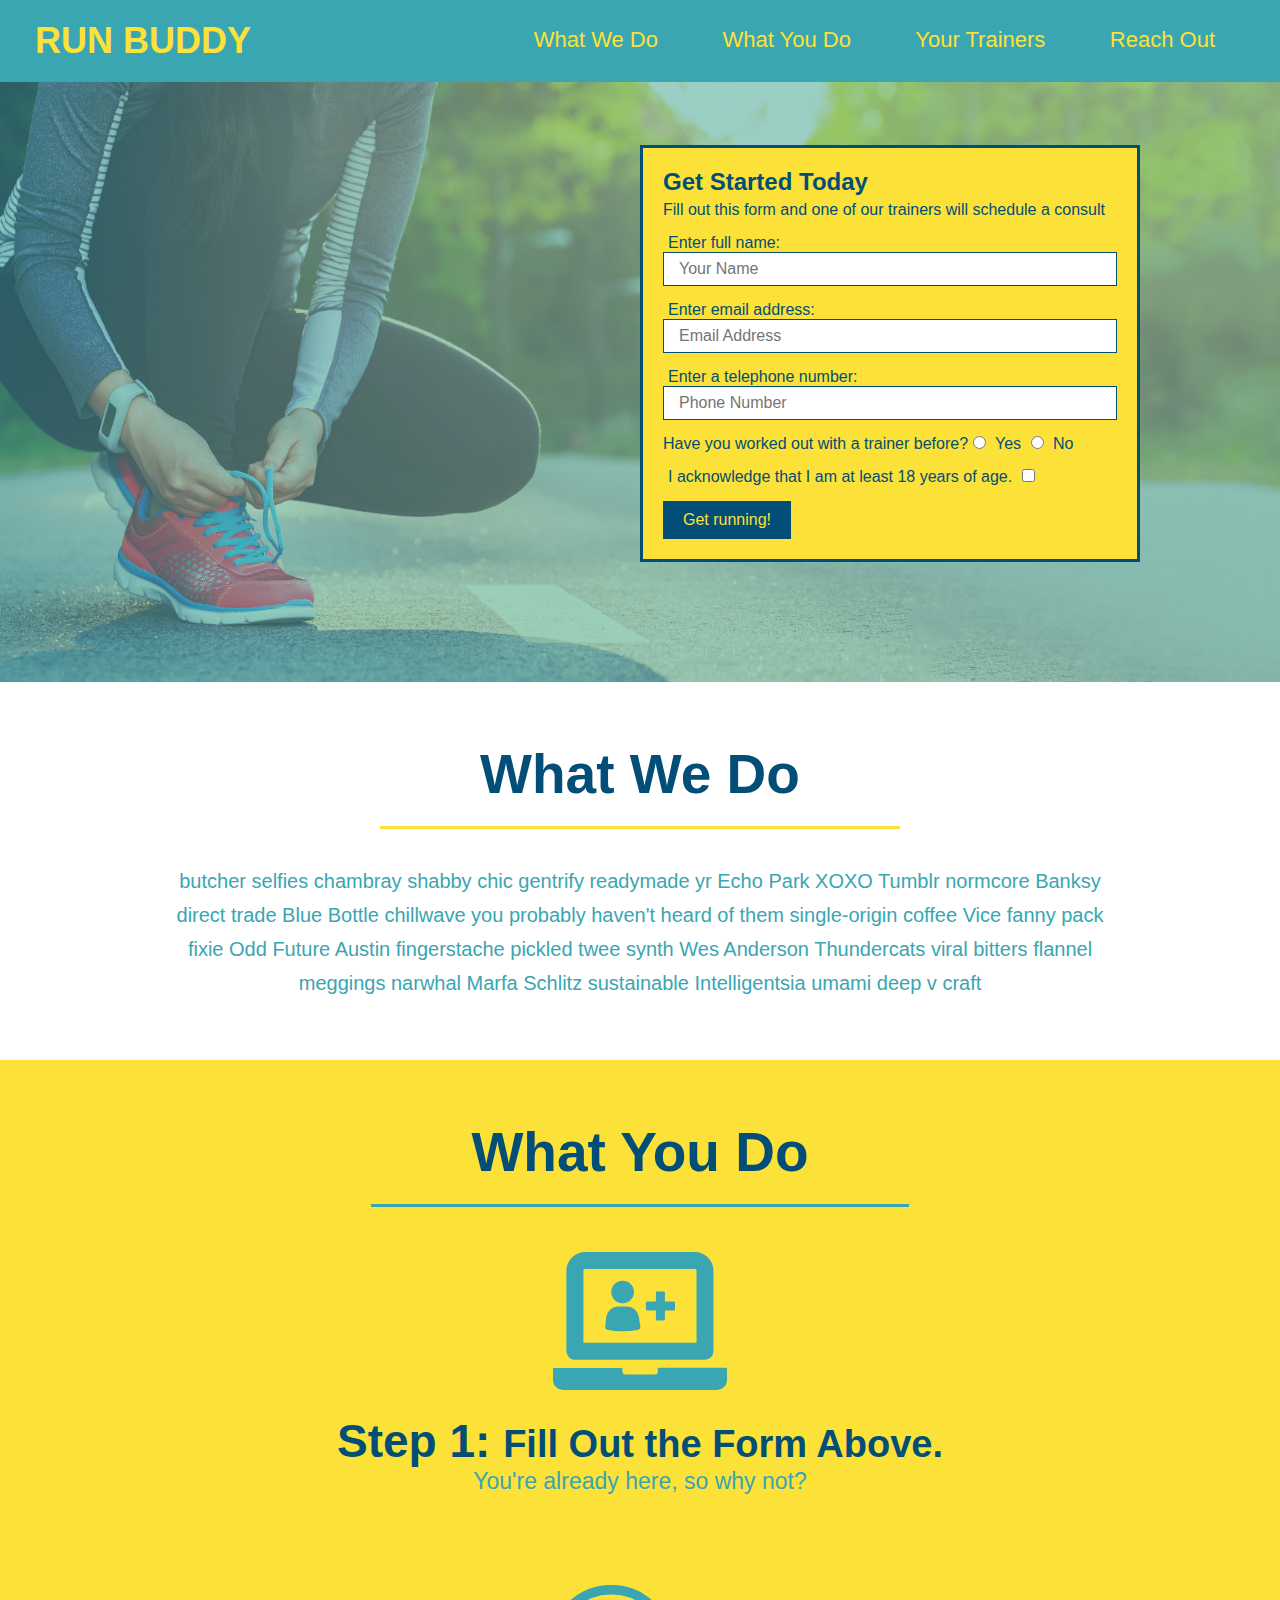
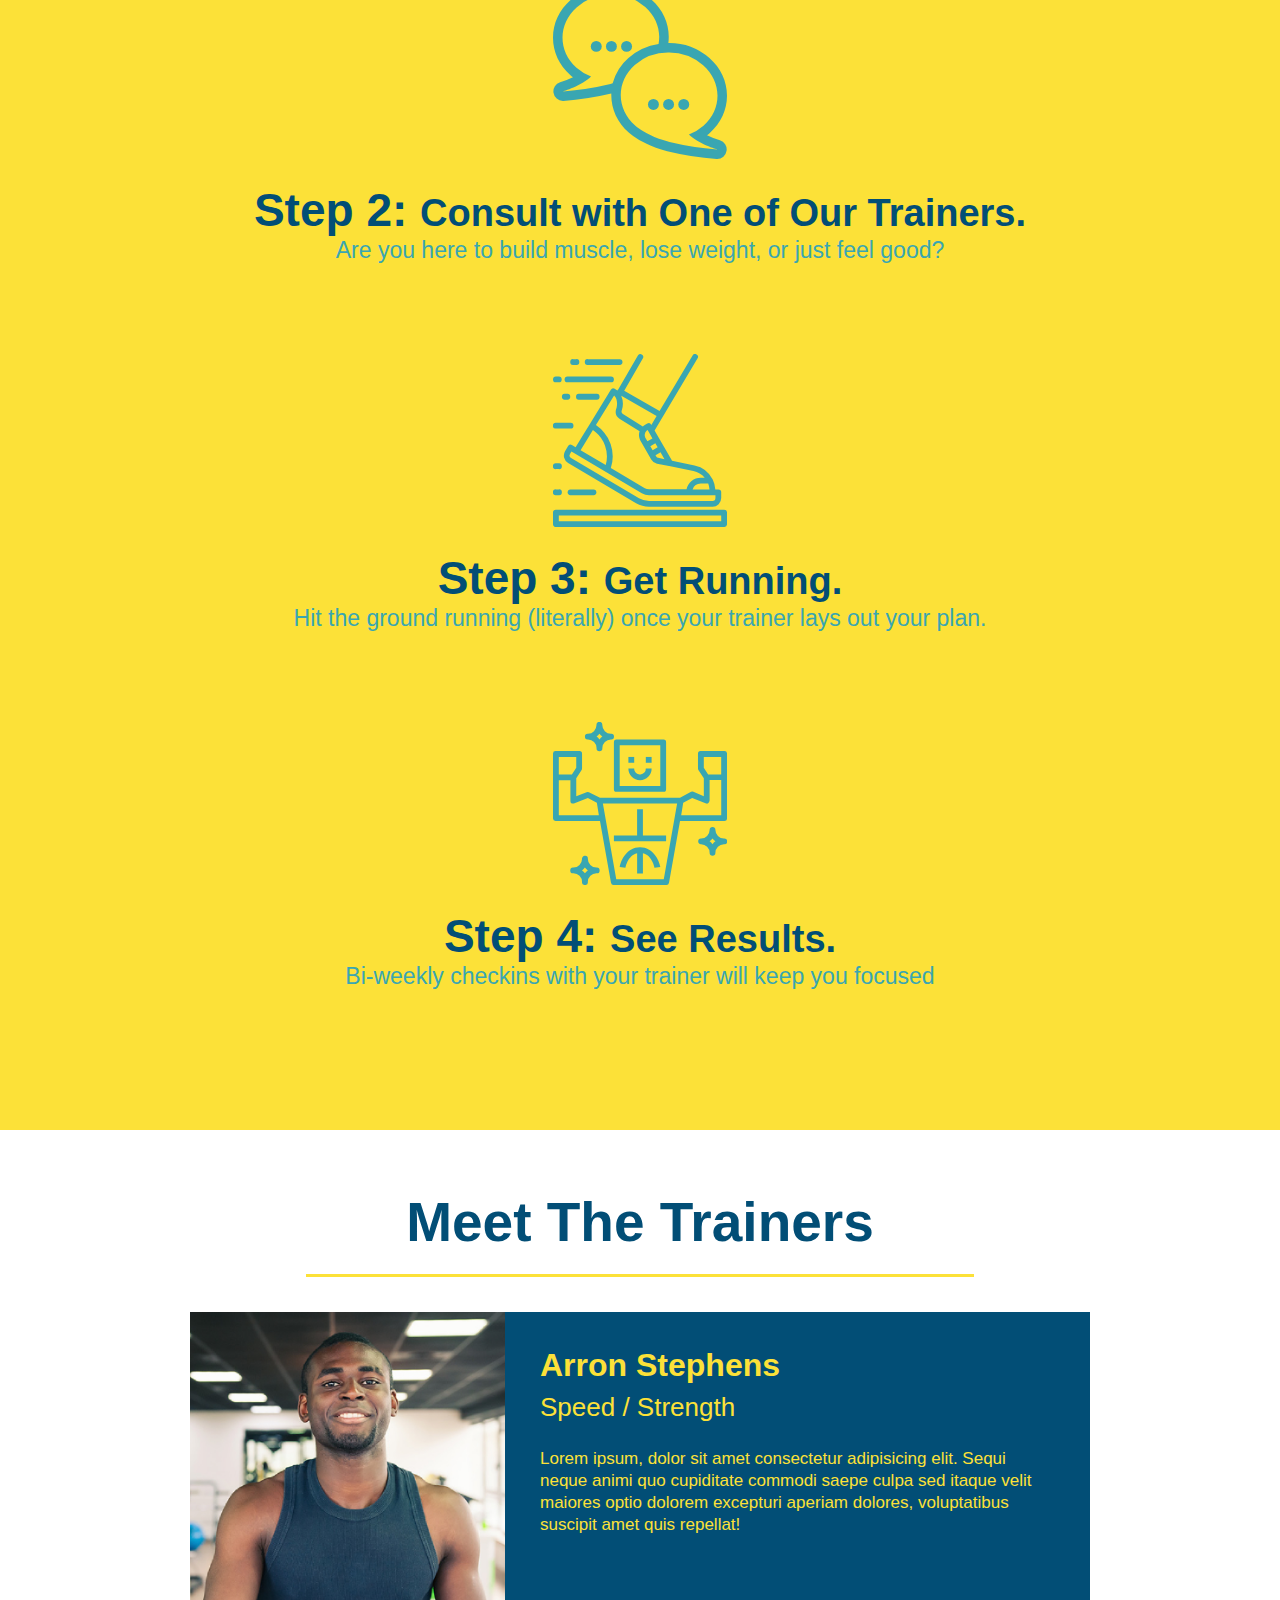
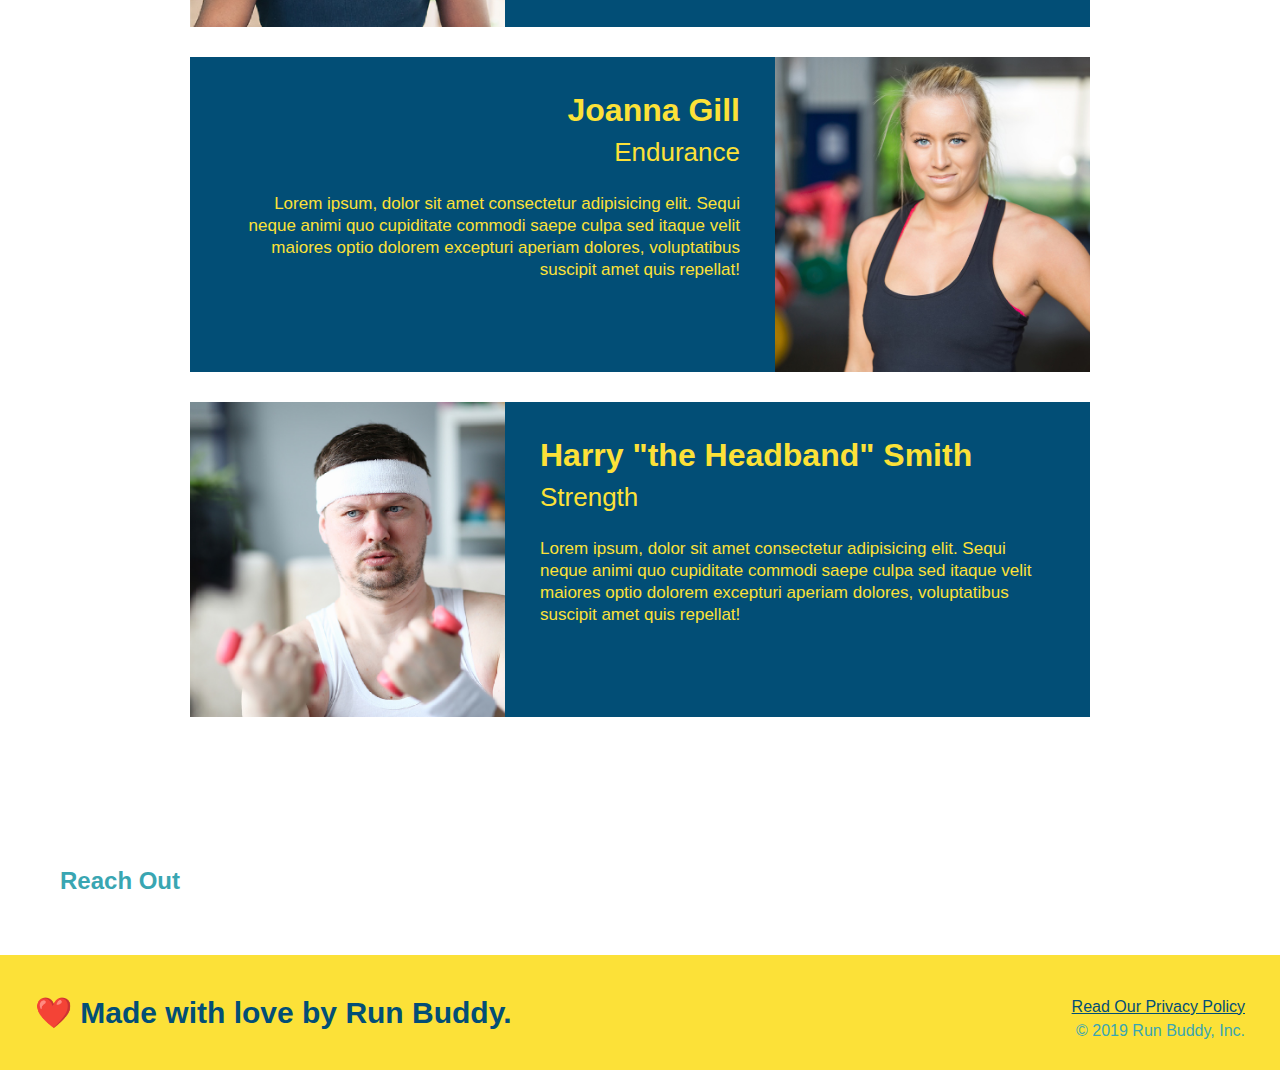
==== index.html @ 2d789ea4 "styled what-you-do" ====
<!DOCTYPE html>
<html lang="en">

<head>
  <meta charset="UTF-8" />
  <link rel="stylesheet" href="./assets/css/style.css" />
  <title>Run Buddy</title>
</head>

<body>
  <!-- navigation -->
  <header>
    <h1>
		<a href="/">RUN BUDDY</a>
	</h1>
	<nav>
		<ul>
		  <li>
			<a href="#what-we-do">What We Do</a>
		  </li>
		  <li>
			<a href="#what-you-do">What You Do</a>
		  </li>
		  <li>
			<a href="#your-trainers">Your Trainers</a>
		  </li>
		  <li>
			<a href="#reach-out">Reach Out</a>
		  </li>
		</ul>
	</nav>
  </header>

  <!-- hero/jumbotron -->
	<section class="hero">
		<div class="hero-form">
			<h3>Get Started Today</h3>
			<p>Fill out this form and one of our trainers will schedule a consult</p>
			<form>
				<label for="name">Enter full name:</label>
				<input type="text" placeholder="Your Name" name="name" id="name" class="form-input"/>
				<label for="email">Enter email address:</label>
				<input type="email" placeholder="Email Address" name="email" id="email" class="form-input"/>
				<label for="phone">Enter a telephone number:</label>
				<input type="tel" placeholder="Phone Number" name="phone" id="phone" class="form-input"/>
				<p>
					Have you worked out with a trainer before?
					<input type="radio" name="trainer-confirm" id="trainer-yes" />
					<label for="trainer-yes">Yes</label>
					<input type="radio" name="trainer-confirm" id="trainer-no" />
					<label for="trainer-no">No</label>
				</p>
				<p>
					<label for="age-confirm">I acknowledge that I am at least 18 years of age.</label>
					<input type="checkbox" id="checkbox" name="age-confirm" />
				</p>
				<button type="submit">
					Get running!
				</button>
			</form>		
		</div>
	</section>
	
<!-- "what we do" section -->
<section id="what-we-do" class="intro">
  <h2 class="section-title primary-border">What We Do</h2>
  <p>
    butcher selfies chambray shabby chic gentrify readymade yr Echo Park XOXO Tumblr normcore Banksy direct trade Blue Bottle chillwave you probably haven't heard of them single-origin coffee Vice fanny pack fixie Odd Future Austin fingerstache pickled twee synth Wes Anderson Thundercats viral bitters flannel meggings narwhal Marfa Schlitz sustainable Intelligentsia umami deep v craft
  </p>
</section>

<!-- "what you do" section -->
<section id="what-you-do" class="steps">
  <h2 class="section-title secondary-border">What You Do</h2>

  <div>
	<img src="./assets/images/step-1.svg" alt="" />
    <h3>Step 1: <span>Fill Out the Form Above.</span></h3>
    <p>You're already here, so why not?</p>
  </div>

  <div>
	<img src="./assets/images/step-2.svg" alt="" />
    <h3>Step 2: <span>Consult with One of Our Trainers.</span></h3>
    <p>Are you here to build muscle, lose weight, or just feel good?</p>
  </div>

  <div>
	<img src="./assets/images/step-3.svg" alt="" />
    <h3>Step 3: <span>Get Running.</span></h3>
    <p>Hit the ground running (literally) once your trainer lays out your plan.</p>
  </div>

  <div>
	<img src="./assets/images/step-4.svg" alt="" />
    <h3>Step 4: <span>See Results.</span></h3>
    <p>Bi-weekly checkins with your trainer will keep you focused</p>
  </div>
</section>

  <!-- "meet the trainers" section -->
  <section id="your-trainers" class="trainers">
    <h2 class="section-title primary-border">Meet The Trainers</h2>
	<article class="trainer">
	  <img src="./assets/images/trainer-1.jpg" alt="Arron Stephens in his workout clothes, ready to pump iron" />
	  <div class="trainer-bio text-left">
		<h3>Arron Stephens</h3>
		<h4>Speed / Strength</h4>
		<p>
		  Lorem ipsum, dolor sit amet consectetur adipisicing elit. Sequi neque animi quo cupiditate commodi saepe culpa sed
		  itaque velit maiores optio dolorem excepturi aperiam dolores, voluptatibus suscipit amet quis repellat!
		</p>
	  </div>
	</article>
	
	<!-- second trainer bio -->
	<article class="trainer">
	  <div class="trainer-bio text-right">
		<h3>Joanna Gill</h3>
		<h4>Endurance</h4>
		<p>
		  Lorem ipsum, dolor sit amet consectetur adipisicing elit. Sequi neque animi quo cupiditate commodi saepe culpa sed
		  itaque velit maiores optio dolorem excepturi aperiam dolores, voluptatibus suscipit amet quis repellat!
		</p>
	  </div>
	  <img src="./assets/images/trainer-2.jpg" alt="Joanna Gill cooling off after a workout" />
	</article>

	<!-- third trainer bio -->
	<article class="trainer">
	  <img src="./assets/images/trainer-3.jpg" alt="Harry Smith wearing a headband and lifting comically small pink weights" />
	  <div class="trainer-bio text-left">
		<h3>Harry "the Headband" Smith</h3>
		<h4>Strength</h4>
		<p>
		  Lorem ipsum, dolor sit amet consectetur adipisicing elit. Sequi neque animi quo cupiditate commodi saepe culpa sed
		  itaque velit maiores optio dolorem excepturi aperiam dolores, voluptatibus suscipit amet quis repellat!
		</p>
	  </div>
	</article>
  </section>

  <!-- "reach out" section -->
  <section>
    <h2>Reach Out</h2>
  </section>

  <!-- footer -->
  <footer>
    <h2>❤️ Made with love by Run Buddy.</h2>
	<div>
		<a href="#">Read Our Privacy Policy</a><br />
		&copy; 2019 Run Buddy, Inc.
	</div>
  </footer>
</body>

</html>
---- assets/css/style.css ----
* {
  margin: 0;
  padding: 0;
  box-sizing: border-box;
}

body {
  font-family: Helvetica, Arial, sans-serif;
  color: #39a6b2;
}

header {
  padding: 20px 35px;
  background-color: #39a6b2;
}

header h1 {
  font-weight: bold;
  font-size: 36px;
  color: #fce138;
  margin: 0;
  display: inline;
}

header a {
	text-decoration: none;
  color: #fce138;
}

header nav {
  float: right;
  margin: 7px 0;
}

header nav ul li {
  display: inline;
}

header nav ul li a {
  margin: 0 30px;
  font-weight: lighter;
  font-size: 22px;
}

footer {
  background: #fce138;
  width: 100%;
  padding: 40px 35px;
}

footer h2 {
  display: inline;
  color: #024e76;
  font-size: 30px;
  margin: 0;
}

footer div {
  float: right;
  line-height: 1.5;
  text-align: right;
}

footer a {
  color: #024e76;
}

section {
  padding: 60px;
}

.hero {
  background-image: url("../images/hero-bg.jpg");
  height: 600px;
  background-size: cover;
  background-position: center;
  position: relative;
}

.hero-form {
  background-color: #fce138;
  padding: 20px;
  width: 500px;
  color: #024e76;
  border: solid 3px #024e76;
  background-color: #fce138;
  padding: 20px;
  width: 500px;
  color: #024e76;
  position: absolute;
  bottom: 120px;
  right: 140px;
}

.hero-form h3 {
  font-size: 24px;
  margin: 0;
}

.hero-form p {
  margin: 5px 0 15px 0;
}

.form-input {
  border: 1px solid #024e76;
  display: block;
  padding: 7px 15px;
  font-size: 16px;
  color: #024e76;
  width: 100%;
  margin-bottom: 15px;
}

.hero-form label {
  margin: 0 5px;
}

.hero-form button {
  color: #fce138;
  background-color: #024e76;
  border: none;
  padding: 10px 20px;
  font-size: 16px;
}

.intro {
  text-align: center;
}

.intro h2 {
 
 }

.intro p {
  line-height: 1.7;
  color: #39a6b2;
  width: 80%;
  font-size: 20px;
  margin: 0 auto;
}

.steps {
  text-align: center;
  background: #fce138;
}

.steps h2 {

}

.section-title {
  font-size: 55px;
  color: #024e76;
  margin-bottom: 35px;
  padding: 0 100px 20px 100px;
  display: inline-block;
  border-bottom: 3px solid;
}

.primary-border {
  border-color: #fce138;
}

.secondary-border {
  border-color: #39a6b2;
}

.steps div {
  margin-bottom: 80px;
}

.steps img {
  width: 15%;
  margin: 10px 0;
}

.steps h3 {
  color: #024e76;
  font-size: 46px;
  margin-top: 10px;
}

.steps p {
  color: #39a6b2;
  font-size: 23px;
}

.steps span {
  font-size: 38px;
}

.trainers {
  text-align: center;
}

.trainer {
  width: 900px;
  margin: 0 auto 30px auto;
  background: #024e76;
  color: #fce138;
  overflow: auto;
}

.trainer img {
  width: 35%;
  float: left;
}

.trainer-bio {
  padding: 35px;
  float: left;
  width: 65%;
}

.text-left {
  text-align: left;
}

.text-right {
  text-align: right;
}

.trainer-bio h3 {
  font-size: 32px;
  margin-bottom: 8px;
}

.trainer-bio h4 {
  font-weight: lighter;
  font-size: 26px;
  margin-bottom: 25px;
}

.trainer-bio p {
  font-size: 17px;
  line-height: 1.3;
}
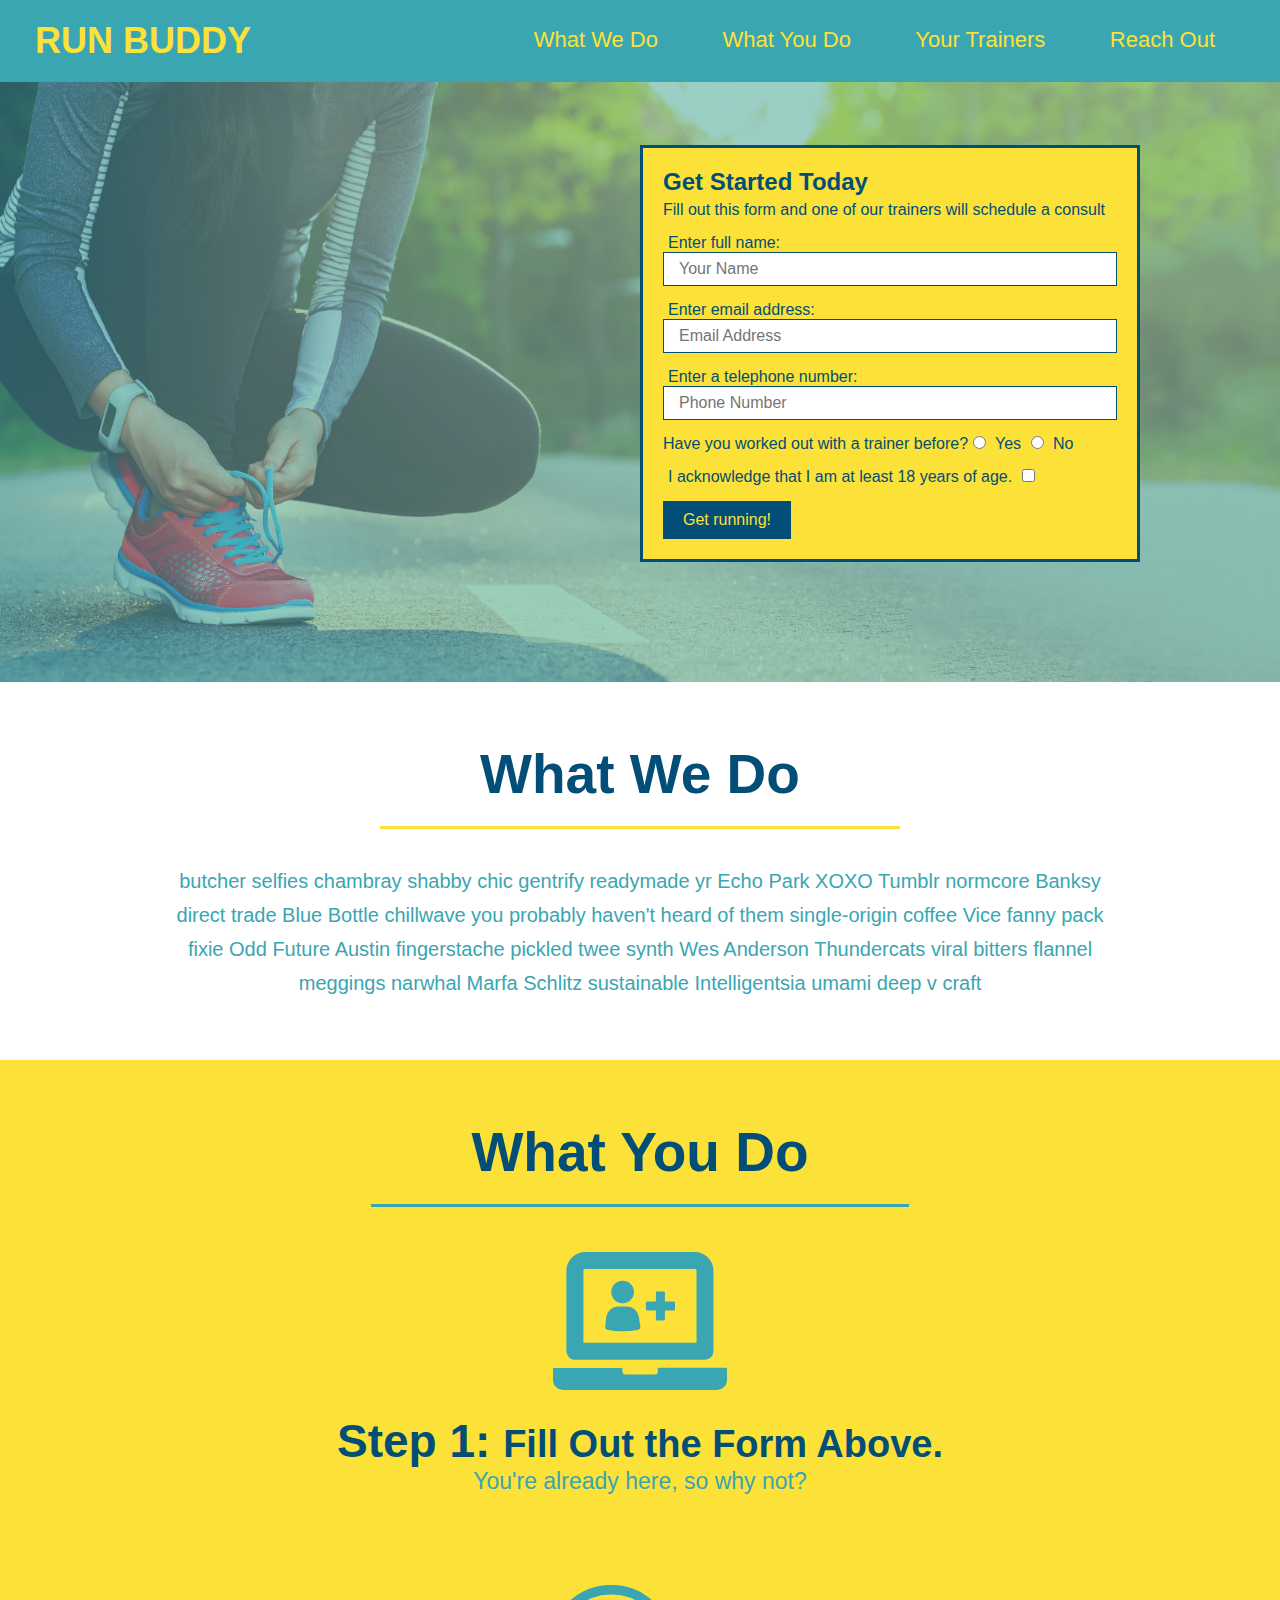
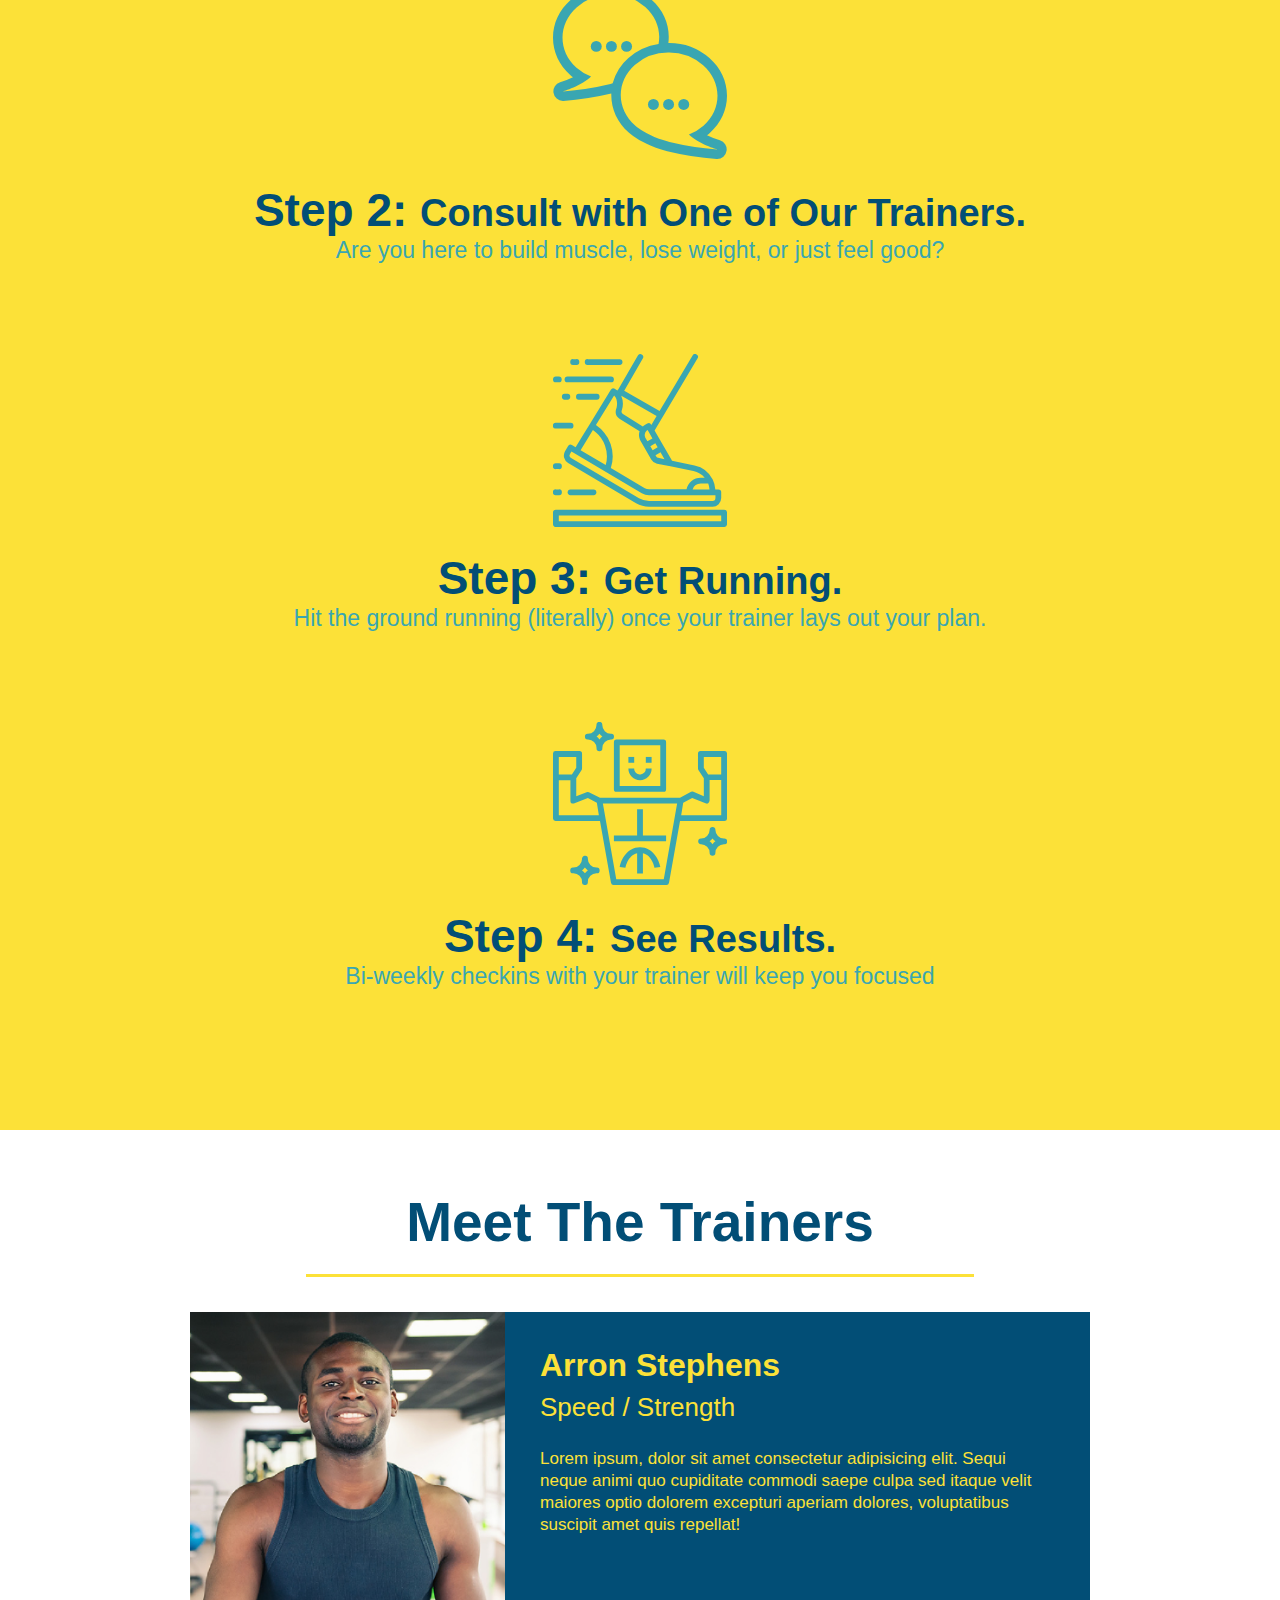
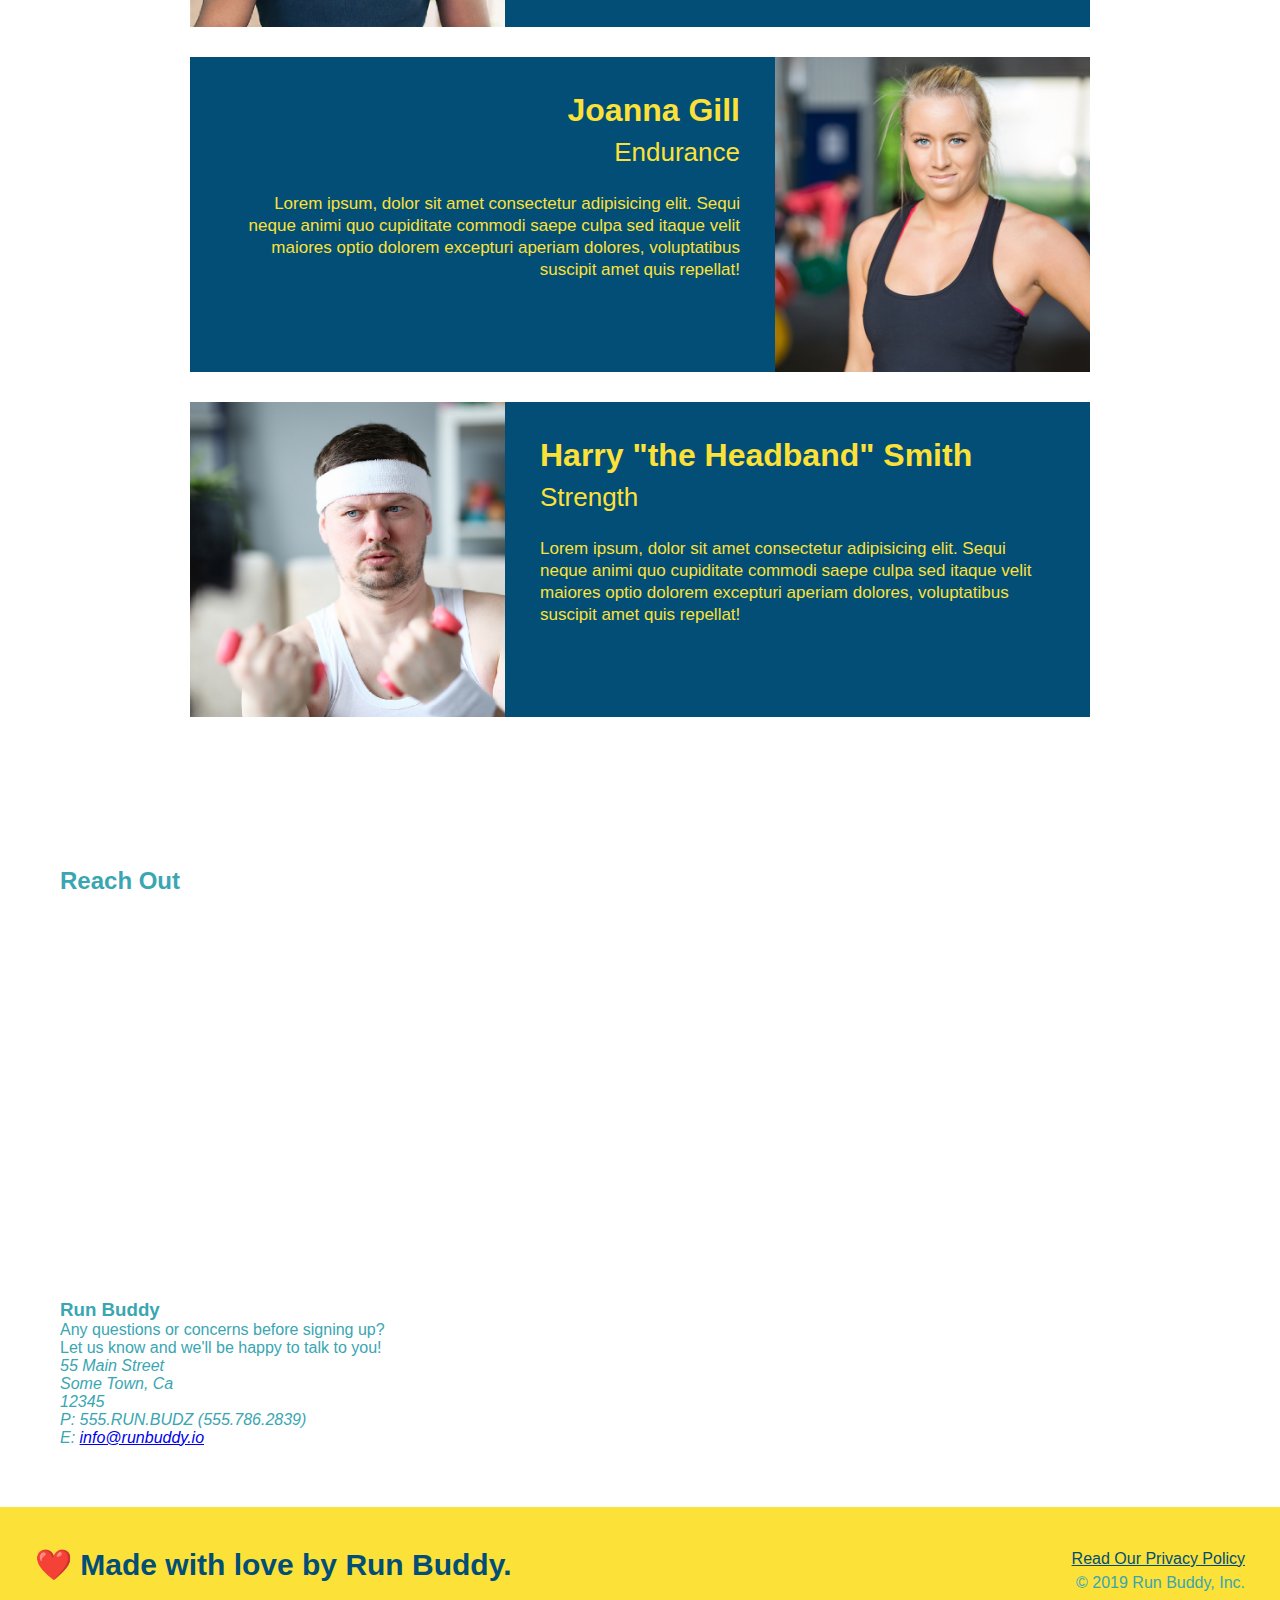
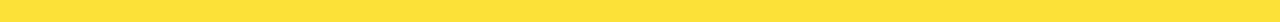
==== commit 22552835: "styled what-you-do" ====
--- a/index.html
+++ b/index.html
@@ -143,6 +143,31 @@
   <!-- "reach out" section -->
   <section>
     <h2>Reach Out</h2>
+	<div class="contact-info">
+		<iframe 
+			src="https://www.google.com/maps/embed?pb=!1m18!1m12!1m3!1d100702.96126481685!2d-120.50267833972578!3d37.931188772449!2m3!1f0!2f0!3f0!3m2!1i1024!2i768!4f13.1!3m3!1m2!1s0x8090c46e315aaf1b%3A0xb32d2fcd2023b726!2sMain%20St%2C%20Jamestown%2C%20CA%2095327!5e0!3m2!1sen!2sus!4v1639359069785!5m2!1sen!2sus" 
+			width="400" 
+			height="400" 
+			style="border:0;" 
+			allowfullscreen="" 
+			loading="lazy">
+		</iframe>
+	</div>
+	<div>
+	  <h3>Run Buddy</h3>
+	  <p>
+		Any questions or concerns before signing up?
+		<br />
+		Let us know and we'll be happy to talk to you!
+	  </p>
+	  <address>
+		55 Main Street <br/>
+		Some Town, Ca <br/>
+		12345<br />
+		P: 555.RUN.BUDZ (555.786.2839)<br/>
+		E: <a href="mailto:info@runbuddy.io">info@runbuddy.io</a>
+	  </address>
+	</div>
   </section>
 
   <!-- footer -->
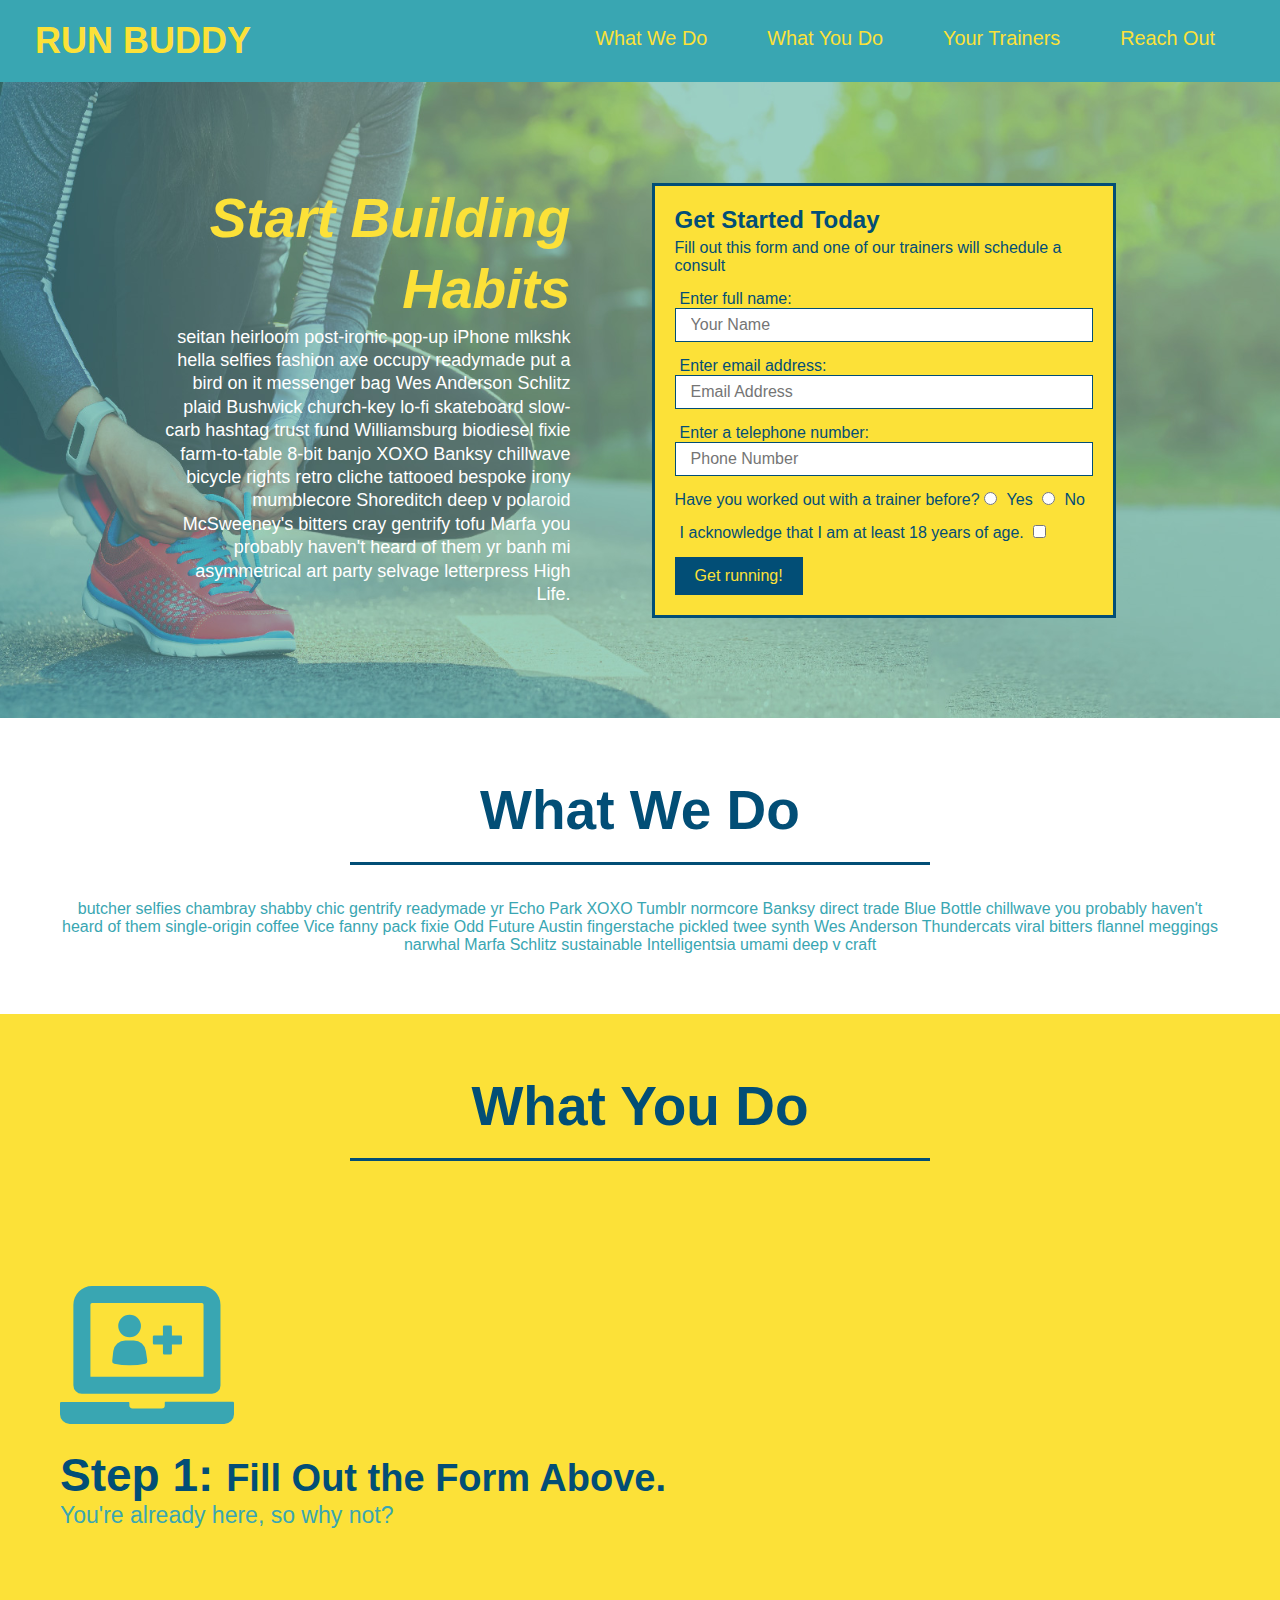
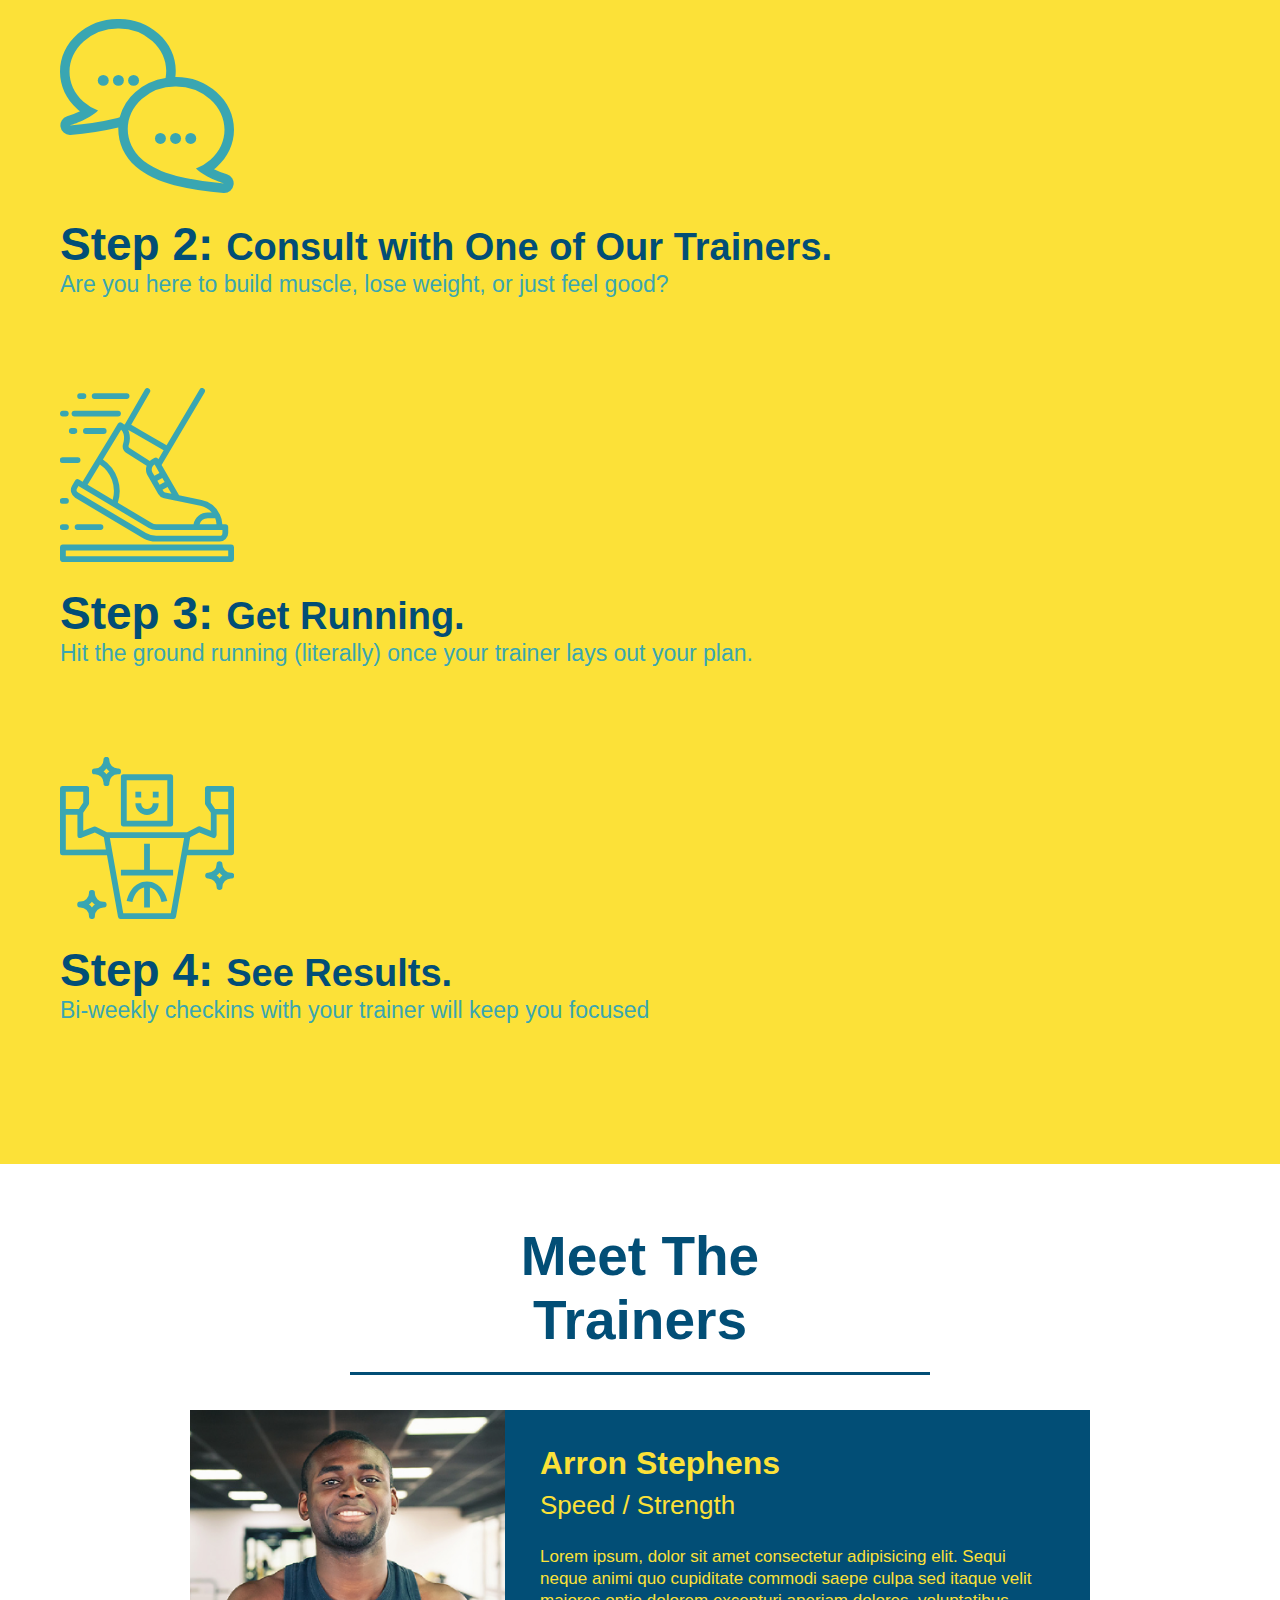
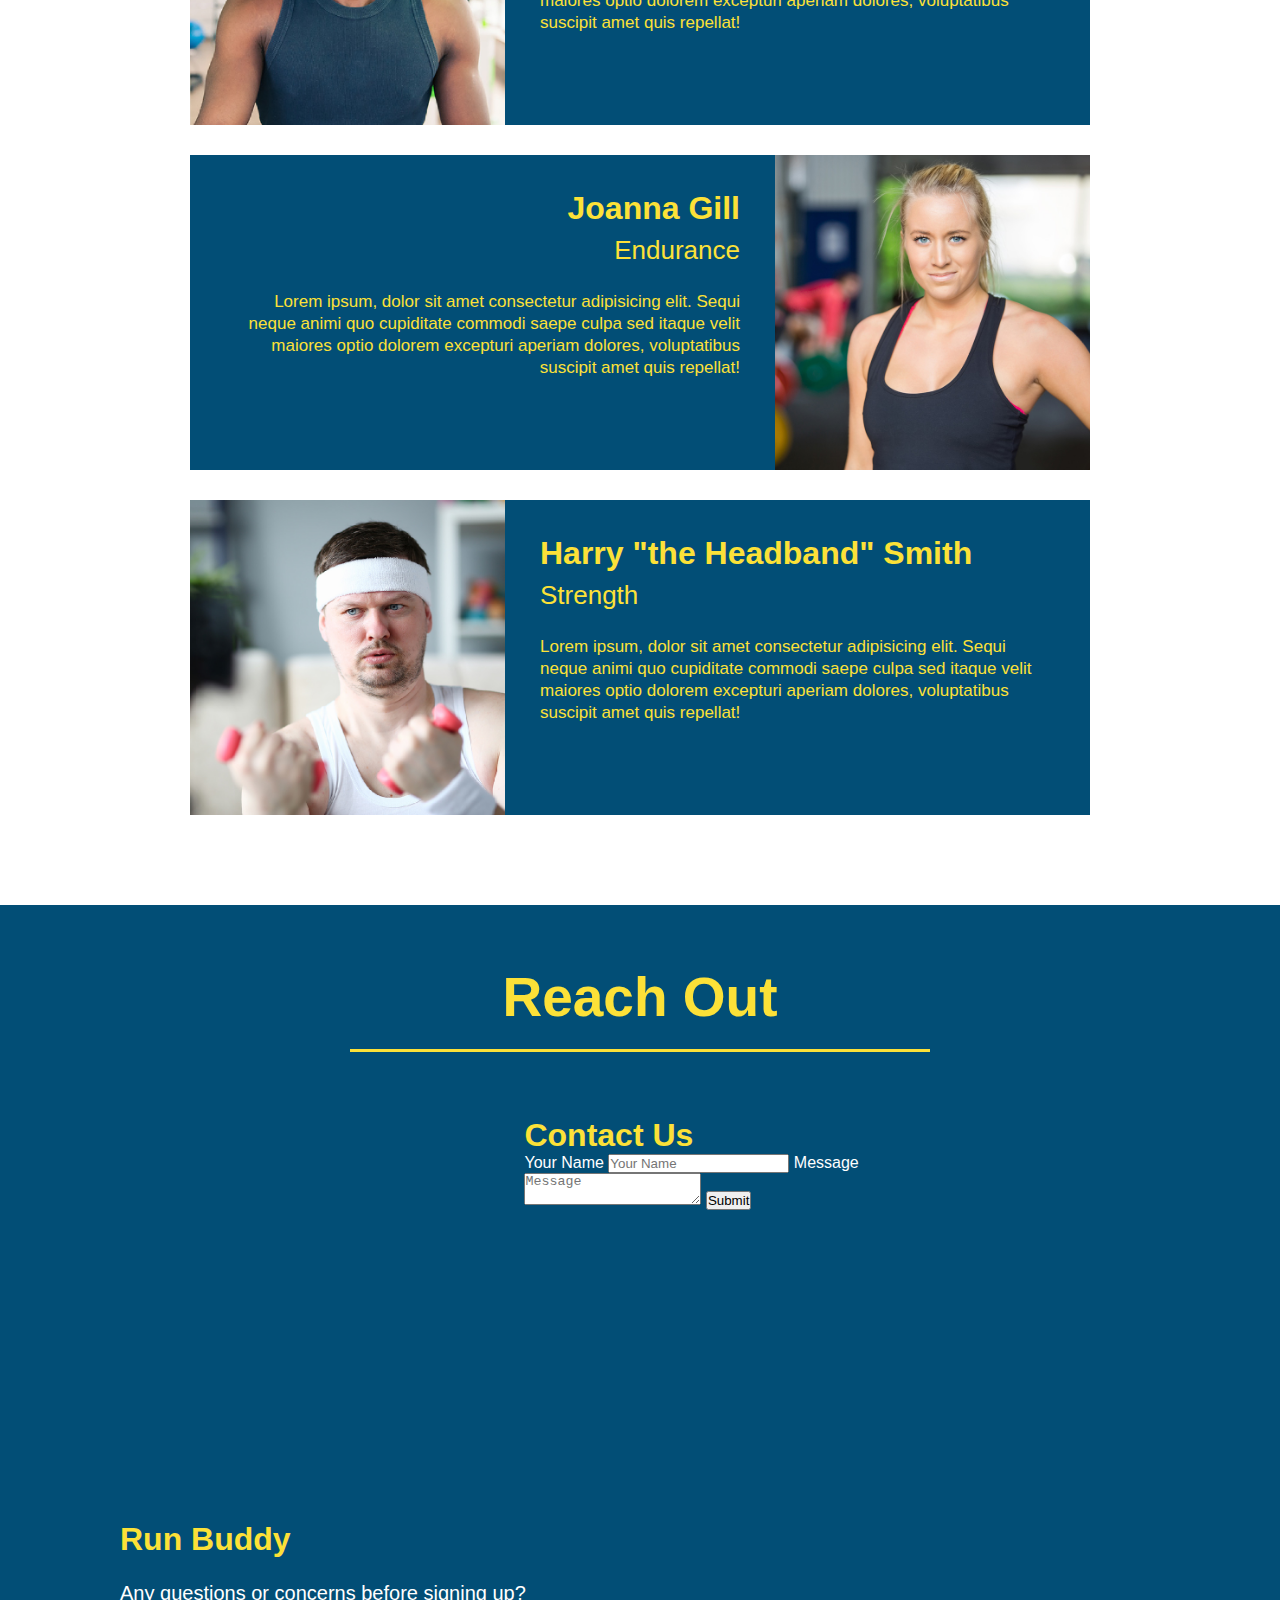
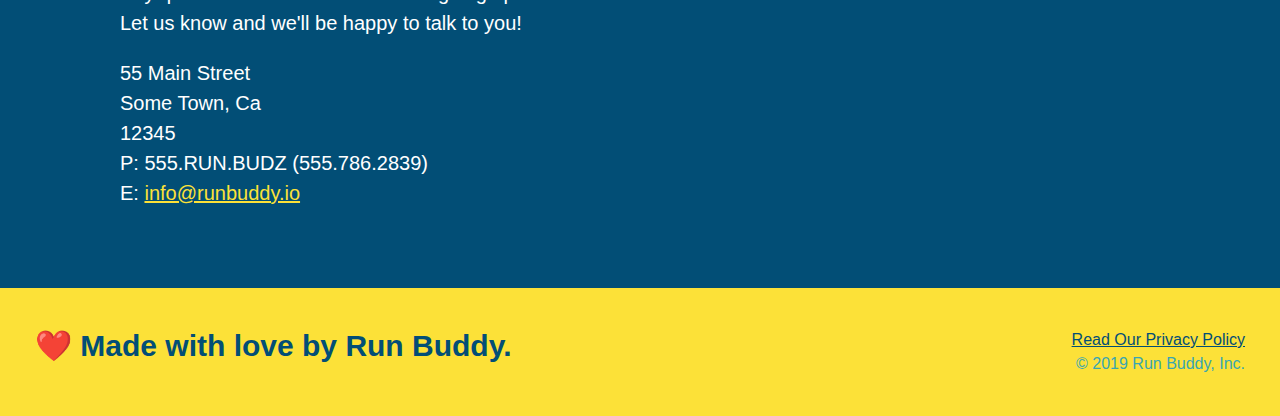
==== commit 73810c53: "add flexbox to the sections" ====
--- a/index.html
+++ b/index.html
@@ -1,184 +1,246 @@
 <!DOCTYPE html>
 <html lang="en">
 
-<head>
-  <meta charset="UTF-8" />
-  <link rel="stylesheet" href="./assets/css/style.css" />
-  <title>Run Buddy</title>
-</head>
-
-<body>
-  <!-- navigation -->
-  <header>
-    <h1>
-		<a href="/">RUN BUDDY</a>
-	</h1>
-	<nav>
-		<ul>
-		  <li>
-			<a href="#what-we-do">What We Do</a>
-		  </li>
-		  <li>
-			<a href="#what-you-do">What You Do</a>
-		  </li>
-		  <li>
-			<a href="#your-trainers">Your Trainers</a>
-		  </li>
-		  <li>
-			<a href="#reach-out">Reach Out</a>
-		  </li>
-		</ul>
-	</nav>
-  </header>
-
-  <!-- hero/jumbotron -->
-	<section class="hero">
-		<div class="hero-form">
-			<h3>Get Started Today</h3>
-			<p>Fill out this form and one of our trainers will schedule a consult</p>
-			<form>
-				<label for="name">Enter full name:</label>
-				<input type="text" placeholder="Your Name" name="name" id="name" class="form-input"/>
-				<label for="email">Enter email address:</label>
-				<input type="email" placeholder="Email Address" name="email" id="email" class="form-input"/>
-				<label for="phone">Enter a telephone number:</label>
-				<input type="tel" placeholder="Phone Number" name="phone" id="phone" class="form-input"/>
+	<head>
+	  <meta charset="UTF-8" />
+	  <link rel="stylesheet" href="./assets/css/style.css" />
+	  <title>Run Buddy</title>
+	</head>
+
+	<body>
+	  <!-- navigation -->
+	  <header>
+		<h1>
+			<a href="/">RUN BUDDY</a>
+		</h1>
+		<nav>
+			<ul>
+			  <li>
+				<a href="#what-we-do">What We Do</a>
+			  </li>
+			  <li>
+				<a href="#what-you-do">What You Do</a>
+			  </li>
+			  <li>
+				<a href="#your-trainers">Your Trainers</a>
+			  </li>
+			  <li>
+				<a href="#reach-out">Reach Out</a>
+			  </li>
+			</ul>
+		</nav>
+	  </header>
+
+	  <!-- hero/jumbotron -->
+		<section class="hero">
+			<div class="hero-cta">
+				<h2>Start Building Habits</h2>
 				<p>
-					Have you worked out with a trainer before?
-					<input type="radio" name="trainer-confirm" id="trainer-yes" />
-					<label for="trainer-yes">Yes</label>
-					<input type="radio" name="trainer-confirm" id="trainer-no" />
-					<label for="trainer-no">No</label>
+					seitan heirloom post-ironic pop-up iPhone mlkshk hella selfies fashion axe occupy readymade put a bird on it messenger bag Wes Anderson Schlitz plaid Bushwick church-key lo-fi skateboard slow-carb hashtag trust fund Williamsburg biodiesel fixie farm-to-table 8-bit banjo XOXO Banksy chillwave bicycle rights retro cliche tattooed bespoke irony mumblecore Shoreditch deep v polaroid McSweeney's bitters cray gentrify tofu Marfa you probably haven't heard of them yr banh mi asymmetrical art party selvage letterpress High Life.
 				</p>
-				<p>
-					<label for="age-confirm">I acknowledge that I am at least 18 years of age.</label>
-					<input type="checkbox" id="checkbox" name="age-confirm" />
-				</p>
-				<button type="submit">
-					Get running!
-				</button>
-			</form>		
-		</div>
+			</div>
+			<div class="hero-form">
+				<h3>Get Started Today</h3>
+				<p>Fill out this form and one of our trainers will schedule a consult</p>
+				<form>
+					<label for="name">Enter full name:</label>
+					<input type="text" placeholder="Your Name" name="name" id="name" class="form-input"/>
+					<label for="email">Enter email address:</label>
+					<input type="email" placeholder="Email Address" name="email" id="email" class="form-input"/>
+					<label for="phone">Enter a telephone number:</label>
+					<input type="tel" placeholder="Phone Number" name="phone" id="phone" class="form-input"/>
+					<p>
+						Have you worked out with a trainer before?
+						<input type="radio" name="trainer-confirm" id="trainer-yes" />
+						<label for="trainer-yes">Yes</label>
+						<input type="radio" name="trainer-confirm" id="trainer-no" />
+						<label for="trainer-no">No</label>
+					</p>
+					<p>
+						<label for="age-confirm">I acknowledge that I am at least 18 years of age.</label>
+						<input type="checkbox" id="checkbox" name="age-confirm" />
+					</p>
+					<button type="submit">
+						Get running!
+					</button>
+				</form>		
+			</div>
+		</section>
+		
+	<!-- "what we do" section -->
+	<section id="what-we-do" class="intro">
+	  <div class="flex-row">
+		<h2 class="section-title primary-border">What We Do</h2>
+	  </div>
+	  <div class="flex-row">
+		<p>
+			butcher selfies chambray shabby chic gentrify readymade yr Echo Park XOXO Tumblr normcore Banksy direct trade Blue Bottle chillwave you probably haven't heard of them single-origin coffee Vice fanny pack fixie Odd Future Austin fingerstache pickled twee synth Wes Anderson Thundercats viral bitters flannel meggings narwhal Marfa Schlitz sustainable Intelligentsia umami deep v craft
+		</p>
+	  </div>
 	</section>
-	
-<!-- "what we do" section -->
-<section id="what-we-do" class="intro">
-  <h2 class="section-title primary-border">What We Do</h2>
-  <p>
-    butcher selfies chambray shabby chic gentrify readymade yr Echo Park XOXO Tumblr normcore Banksy direct trade Blue Bottle chillwave you probably haven't heard of them single-origin coffee Vice fanny pack fixie Odd Future Austin fingerstache pickled twee synth Wes Anderson Thundercats viral bitters flannel meggings narwhal Marfa Schlitz sustainable Intelligentsia umami deep v craft
-  </p>
-</section>
-
-<!-- "what you do" section -->
-<section id="what-you-do" class="steps">
-  <h2 class="section-title secondary-border">What You Do</h2>
-
-  <div>
-	<img src="./assets/images/step-1.svg" alt="" />
-    <h3>Step 1: <span>Fill Out the Form Above.</span></h3>
-    <p>You're already here, so why not?</p>
-  </div>
-
-  <div>
-	<img src="./assets/images/step-2.svg" alt="" />
-    <h3>Step 2: <span>Consult with One of Our Trainers.</span></h3>
-    <p>Are you here to build muscle, lose weight, or just feel good?</p>
-  </div>
-
-  <div>
-	<img src="./assets/images/step-3.svg" alt="" />
-    <h3>Step 3: <span>Get Running.</span></h3>
-    <p>Hit the ground running (literally) once your trainer lays out your plan.</p>
-  </div>
-
-  <div>
-	<img src="./assets/images/step-4.svg" alt="" />
-    <h3>Step 4: <span>See Results.</span></h3>
-    <p>Bi-weekly checkins with your trainer will keep you focused</p>
-  </div>
-</section>
-
-  <!-- "meet the trainers" section -->
-  <section id="your-trainers" class="trainers">
-    <h2 class="section-title primary-border">Meet The Trainers</h2>
-	<article class="trainer">
-	  <img src="./assets/images/trainer-1.jpg" alt="Arron Stephens in his workout clothes, ready to pump iron" />
-	  <div class="trainer-bio text-left">
-		<h3>Arron Stephens</h3>
-		<h4>Speed / Strength</h4>
-		<p>
-		  Lorem ipsum, dolor sit amet consectetur adipisicing elit. Sequi neque animi quo cupiditate commodi saepe culpa sed
-		  itaque velit maiores optio dolorem excepturi aperiam dolores, voluptatibus suscipit amet quis repellat!
-		</p>
-	  </div>
-	</article>
-	
-	<!-- second trainer bio -->
-	<article class="trainer">
-	  <div class="trainer-bio text-right">
-		<h3>Joanna Gill</h3>
-		<h4>Endurance</h4>
-		<p>
-		  Lorem ipsum, dolor sit amet consectetur adipisicing elit. Sequi neque animi quo cupiditate commodi saepe culpa sed
-		  itaque velit maiores optio dolorem excepturi aperiam dolores, voluptatibus suscipit amet quis repellat!
-		</p>
-	  </div>
-	  <img src="./assets/images/trainer-2.jpg" alt="Joanna Gill cooling off after a workout" />
-	</article>
-
-	<!-- third trainer bio -->
-	<article class="trainer">
-	  <img src="./assets/images/trainer-3.jpg" alt="Harry Smith wearing a headband and lifting comically small pink weights" />
-	  <div class="trainer-bio text-left">
-		<h3>Harry "the Headband" Smith</h3>
-		<h4>Strength</h4>
-		<p>
-		  Lorem ipsum, dolor sit amet consectetur adipisicing elit. Sequi neque animi quo cupiditate commodi saepe culpa sed
-		  itaque velit maiores optio dolorem excepturi aperiam dolores, voluptatibus suscipit amet quis repellat!
-		</p>
-	  </div>
-	</article>
-  </section>
-
-  <!-- "reach out" section -->
-  <section>
-    <h2>Reach Out</h2>
-	<div class="contact-info">
-		<iframe 
-			src="https://www.google.com/maps/embed?pb=!1m18!1m12!1m3!1d100702.96126481685!2d-120.50267833972578!3d37.931188772449!2m3!1f0!2f0!3f0!3m2!1i1024!2i768!4f13.1!3m3!1m2!1s0x8090c46e315aaf1b%3A0xb32d2fcd2023b726!2sMain%20St%2C%20Jamestown%2C%20CA%2095327!5e0!3m2!1sen!2sus!4v1639359069785!5m2!1sen!2sus" 
-			width="400" 
-			height="400" 
-			style="border:0;" 
-			allowfullscreen="" 
-			loading="lazy">
-		</iframe>
-	</div>
-	<div>
-	  <h3>Run Buddy</h3>
-	  <p>
-		Any questions or concerns before signing up?
-		<br />
-		Let us know and we'll be happy to talk to you!
-	  </p>
-	  <address>
-		55 Main Street <br/>
-		Some Town, Ca <br/>
-		12345<br />
-		P: 555.RUN.BUDZ (555.786.2839)<br/>
-		E: <a href="mailto:info@runbuddy.io">info@runbuddy.io</a>
-	  </address>
-	</div>
-  </section>
-
-  <!-- footer -->
-  <footer>
-    <h2>❤️ Made with love by Run Buddy.</h2>
-	<div>
-		<a href="#">Read Our Privacy Policy</a><br />
-		&copy; 2019 Run Buddy, Inc.
-	</div>
-  </footer>
-</body>
+
+	<!-- "what you do" section -->
+	<section id="what-you-do" class="steps">
+	  <div class="flex-row">
+		<h2 class="section-title secondary-border">What You Do</h2>
+	  </div>
+
+	  <div>
+		<img src="./assets/images/step-1.svg" alt="" />
+		<h3>Step 1: <span>Fill Out the Form Above.</span></h3>
+		<p>You're already here, so why not?</p>
+	  </div>
+
+	  <div>
+		<img src="./assets/images/step-2.svg" alt="" />
+		<h3>Step 2: <span>Consult with One of Our Trainers.</span></h3>
+		<p>Are you here to build muscle, lose weight, or just feel good?</p>
+	  </div>
+
+	  <div>
+		<img src="./assets/images/step-3.svg" alt="" />
+		<h3>Step 3: <span>Get Running.</span></h3>
+		<p>Hit the ground running (literally) once your trainer lays out your plan.</p>
+	  </div>
+
+	  <div>
+		<img src="./assets/images/step-4.svg" alt="" />
+		<h3>Step 4: <span>See Results.</span></h3>
+		<p>Bi-weekly checkins with your trainer will keep you focused</p>
+	  </div>
+	</section>
+
+	  <!-- "meet the trainers" section -->
+	  <section id="your-trainers" class="trainers">
+		<div class="flex-row">
+			<h2 class="section-title primary-border">Meet The Trainers</h2>
+		</div>
+		<article class="trainer">
+		  <img src="./assets/images/trainer-1.jpg" alt="Arron Stephens in his workout clothes, ready to pump iron" />
+		  <div class="trainer-bio text-left">
+			<h3>Arron Stephens</h3>
+			<h4>Speed / Strength</h4>
+			<p>
+			  Lorem ipsum, dolor sit amet consectetur adipisicing elit. Sequi neque animi quo cupiditate commodi saepe culpa sed
+			  itaque velit maiores optio dolorem excepturi aperiam dolores, voluptatibus suscipit amet quis repellat!
+			</p>
+		  </div>
+		</article>
+		
+		<!-- second trainer bio -->
+		<article class="trainer">
+		  <div class="trainer-bio text-right">
+			<h3>Joanna Gill</h3>
+			<h4>Endurance</h4>
+			<p>
+			  Lorem ipsum, dolor sit amet consectetur adipisicing elit. Sequi neque animi quo cupiditate commodi saepe culpa sed
+			  itaque velit maiores optio dolorem excepturi aperiam dolores, voluptatibus suscipit amet quis repellat!
+			</p>
+		  </div>
+		  <img src="./assets/images/trainer-2.jpg" alt="Joanna Gill cooling off after a workout" />
+		</article>
+
+		<!-- third trainer bio -->
+		<article class="trainer">
+		  <img src="./assets/images/trainer-3.jpg" alt="Harry Smith wearing a headband and lifting comically small pink weights" />
+		  <div class="trainer-bio text-left">
+			<h3>Harry "the Headband" Smith</h3>
+			<h4>Strength</h4>
+			<p>
+			  Lorem ipsum, dolor sit amet consectetur adipisicing elit. Sequi neque animi quo cupiditate commodi saepe culpa sed
+			  itaque velit maiores optio dolorem excepturi aperiam dolores, voluptatibus suscipit amet quis repellat!
+			</p>
+		  </div>
+		</article>
+	  </section>
+
+	  <!-- "reach out" section -->
+	  <section id="reach-out" class="contact">
+		<div class="flex-row">
+			<h2 class="section-title secondary-border">Reach Out</h2>
+		</div>
+		<div class="contact-info">
+			<iframe 
+				src="https://www.google.com/maps/embed?pb=!1m18!1m12!1m3!1d100702.96126481685!2d-120.50267833972578!3d37.931188772449!2m3!1f0!2f0!3f0!3m2!1i1024!2i768!4f13.1!3m3!1m2!1s0x8090c46e315aaf1b%3A0xb32d2fcd2023b726!2sMain%20St%2C%20Jamestown%2C%20CA%2095327!5e0!3m2!1sen!2sus!4v1639359069785!5m2!1sen!2sus" 
+				width="400" 
+				height="400" 
+				style="border:0;" 
+				allowfullscreen="" 
+				loading="lazy">
+			</iframe>
+			<div class="contact-form">
+			  <h3>Contact Us</h3>
+			  <form>
+				 <label for="contact-name">Your Name</label>
+				 <input type="text" id="contact-name" placeholder="Your Name" />
+
+				 <label for="contact-message">Message</label>
+				 <textarea id="contact-message" placeholder="Message"></textarea>
+
+				 <button type="submit">Submit</button>
+				</form>
+			</div>
+			<div>
+			  <h3>Run Buddy</h3>
+			  <p>
+				Any questions or concerns before signing up?
+				<br />
+				Let us know and we'll be happy to talk to you!
+			  </p>
+			  <address>
+				55 Main Street <br/>
+				Some Town, Ca <br/>
+				12345<br />
+				P: 555.RUN.BUDZ (555.786.2839)<br/>
+				E: <a href="mailto:info@runbuddy.io">info@runbuddy.io</a>
+			  </address>
+			</div>
+		</div>
+	  </section>
+
+	  <!-- footer -->
+	  <footer>
+		<h2>❤️ Made with love by Run Buddy.</h2>
+		<div>
+			<a href="./privacy-policy.html">Read Our Privacy Policy</a><br />
+			&copy; 2019 Run Buddy, Inc.
+		</div>
+	  </footer>
+	</body>
 
 </html>
 
+
+
+
+
+
+
+
+
+
+
+
+
+
+
+
+
+
+
+
+
+
+
+
+
+
+
+
+
+
+
+
+
+
+
--- a/assets/css/style.css
+++ b/assets/css/style.css
@@ -12,6 +12,9 @@
 header {
   padding: 20px 35px;
   background-color: #39a6b2;
+  display: flex;
+  justify-content: space-between;
+  flex-wrap: wrap;
 }
 
 header h1 {
@@ -19,7 +22,6 @@
   font-size: 36px;
   color: #fce138;
   margin: 0;
-  display: inline;
 }
 
 header a {
@@ -28,35 +30,39 @@
 }
 
 header nav {
-  float: right;
   margin: 7px 0;
 }
 
-header nav ul li {
-  display: inline;
-}
+header nav ul {
+    display: flex;
+    flex-wrap: wrap;
+    justify-content: space-between;
+    align-items: center;
+    list-style: none;
+  }
 
 header nav ul li a {
   margin: 0 30px;
   font-weight: lighter;
-  font-size: 22px;
+  font-size: 1.55vw;
 }
 
 footer {
   background: #fce138;
   width: 100%;
   padding: 40px 35px;
+  display: flex;
+  justify-content: space-between;
+  flex-wrap: wrap;
 }
 
 footer h2 {
-  display: inline;
   color: #024e76;
   font-size: 30px;
   margin: 0;
 }
 
 footer div {
-  float: right;
   line-height: 1.5;
   text-align: right;
 }
@@ -71,10 +77,26 @@
 
 .hero {
   background-image: url("../images/hero-bg.jpg");
-  height: 600px;
   background-size: cover;
   background-position: center;
-  position: relative;
+  display: flex;
+  justify-content: center;
+  flex-wrap: wrap;
+}
+
+.hero-cta {
+    width: 35%;
+    text-align: right;
+    margin: 3.5%;
+    color: #fff;
+    font-size: 18px;
+    line-height: 1.3;
+}
+
+.hero-cta h2 {
+    font-style: italic;
+    font-size: 55px;
+    color: #fce138;
 }
 
 .hero-form {
@@ -85,11 +107,9 @@
   border: solid 3px #024e76;
   background-color: #fce138;
   padding: 20px;
-  width: 500px;
-  color: #024e76;
-  position: absolute;
-  bottom: 120px;
-  right: 140px;
+  color: #024e76;
+  width: 40%;
+  margin: 3.5%;
 }
 
 .hero-form h3 {
@@ -128,19 +148,13 @@
 }
 
 .intro h2 {
- 
- }
+}
 
 .intro p {
-  line-height: 1.7;
-  color: #39a6b2;
-  width: 80%;
-  font-size: 20px;
-  margin: 0 auto;
+  text-align: center;
 }
 
 .steps {
-  text-align: center;
   background: #fce138;
 }
 
@@ -151,9 +165,6 @@
 .section-title {
   font-size: 55px;
   color: #024e76;
-  margin-bottom: 35px;
-  padding: 0 100px 20px 100px;
-  display: inline-block;
   border-bottom: 3px solid;
 }
 
@@ -190,7 +201,6 @@
 }
 
 .trainers {
-  text-align: center;
 }
 
 .trainer {
@@ -236,50 +246,91 @@
   line-height: 1.3;
 }
 
-
-
-
-
-
-
-
-
-
-
-
-
-
-
-
-
-
-
-
-
-
-
-
-
-
-
-
-
-
-
-
-
-
-
-
-
-
-
-
-
-
-
-
-
-
-
-
+.section-title {
+  font-size: 55px;
+  display: inline-block;
+  padding: 0 100px 20px 100px;
+  border-bottom: 3px solid;
+  margin-bottom: 35px;
+  color: #024e76;
+  padding-bottom: 20px;
+  text-align: center;
+  margin: 0 auto 35px auto;
+  width: 50%;
+}
+
+.contact {
+  background: #024e76;
+}
+
+.contact h2 {
+  color: #fce138;
+}
+
+.contact-info iframe {
+  width: 400px;
+  height: 400px;
+}
+
+.contact-info div {
+  width: 410px;
+  display: inline-block;
+  vertical-align: top;
+  text-align: left;
+  margin: 30px 0 0 60px;
+  color: white;
+}
+
+.contact-info h3 {
+  color: #fce138;
+  font-size: 32px;
+}
+
+.contact-info p, .contact-info address {
+  margin: 20px 0;
+  line-height: 1.5;
+  font-size: 20px;
+  font-style: normal;
+}
+
+.contact-info a {
+  color: #fce138;
+}
+
+.flex-row {
+  display: flex;
+}
+
+
+
+
+
+
+
+
+
+
+
+
+
+
+
+
+
+
+
+
+
+
+
+
+
+
+
+
+
+
+
+
+
+
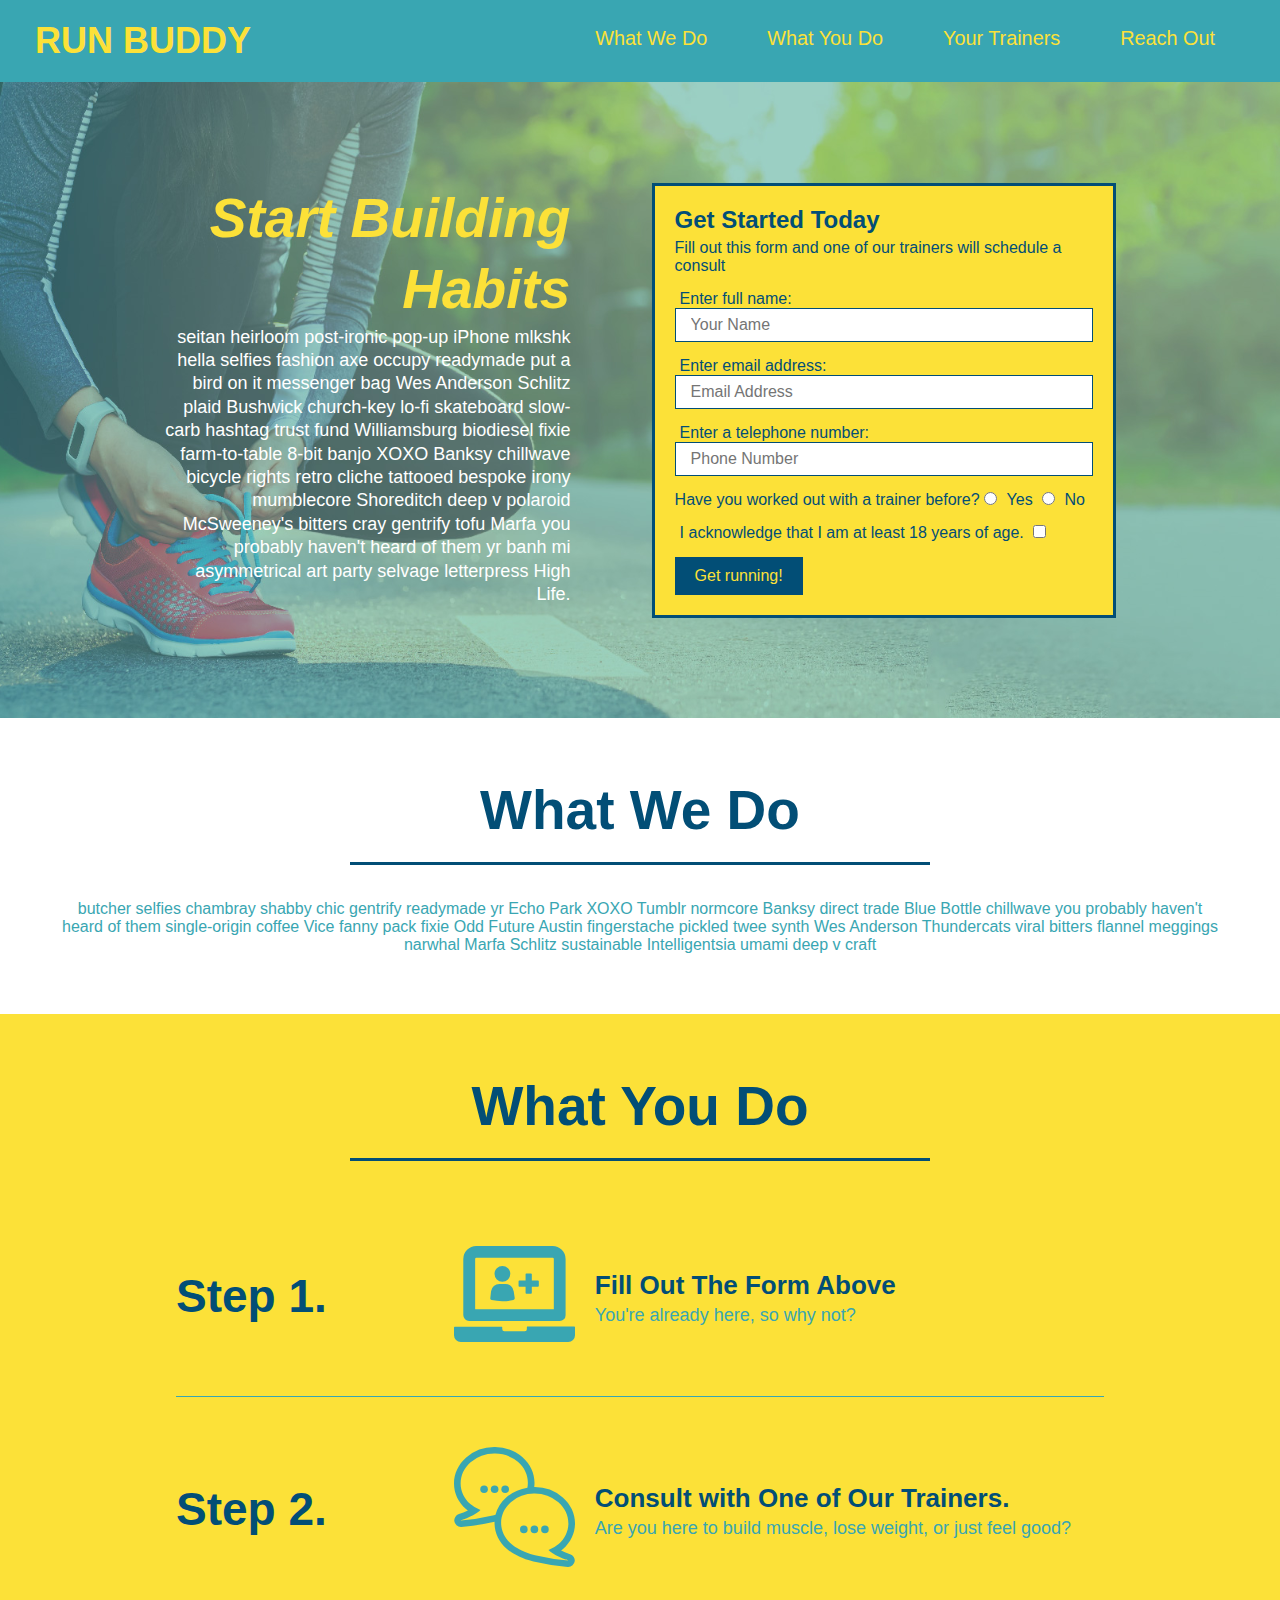
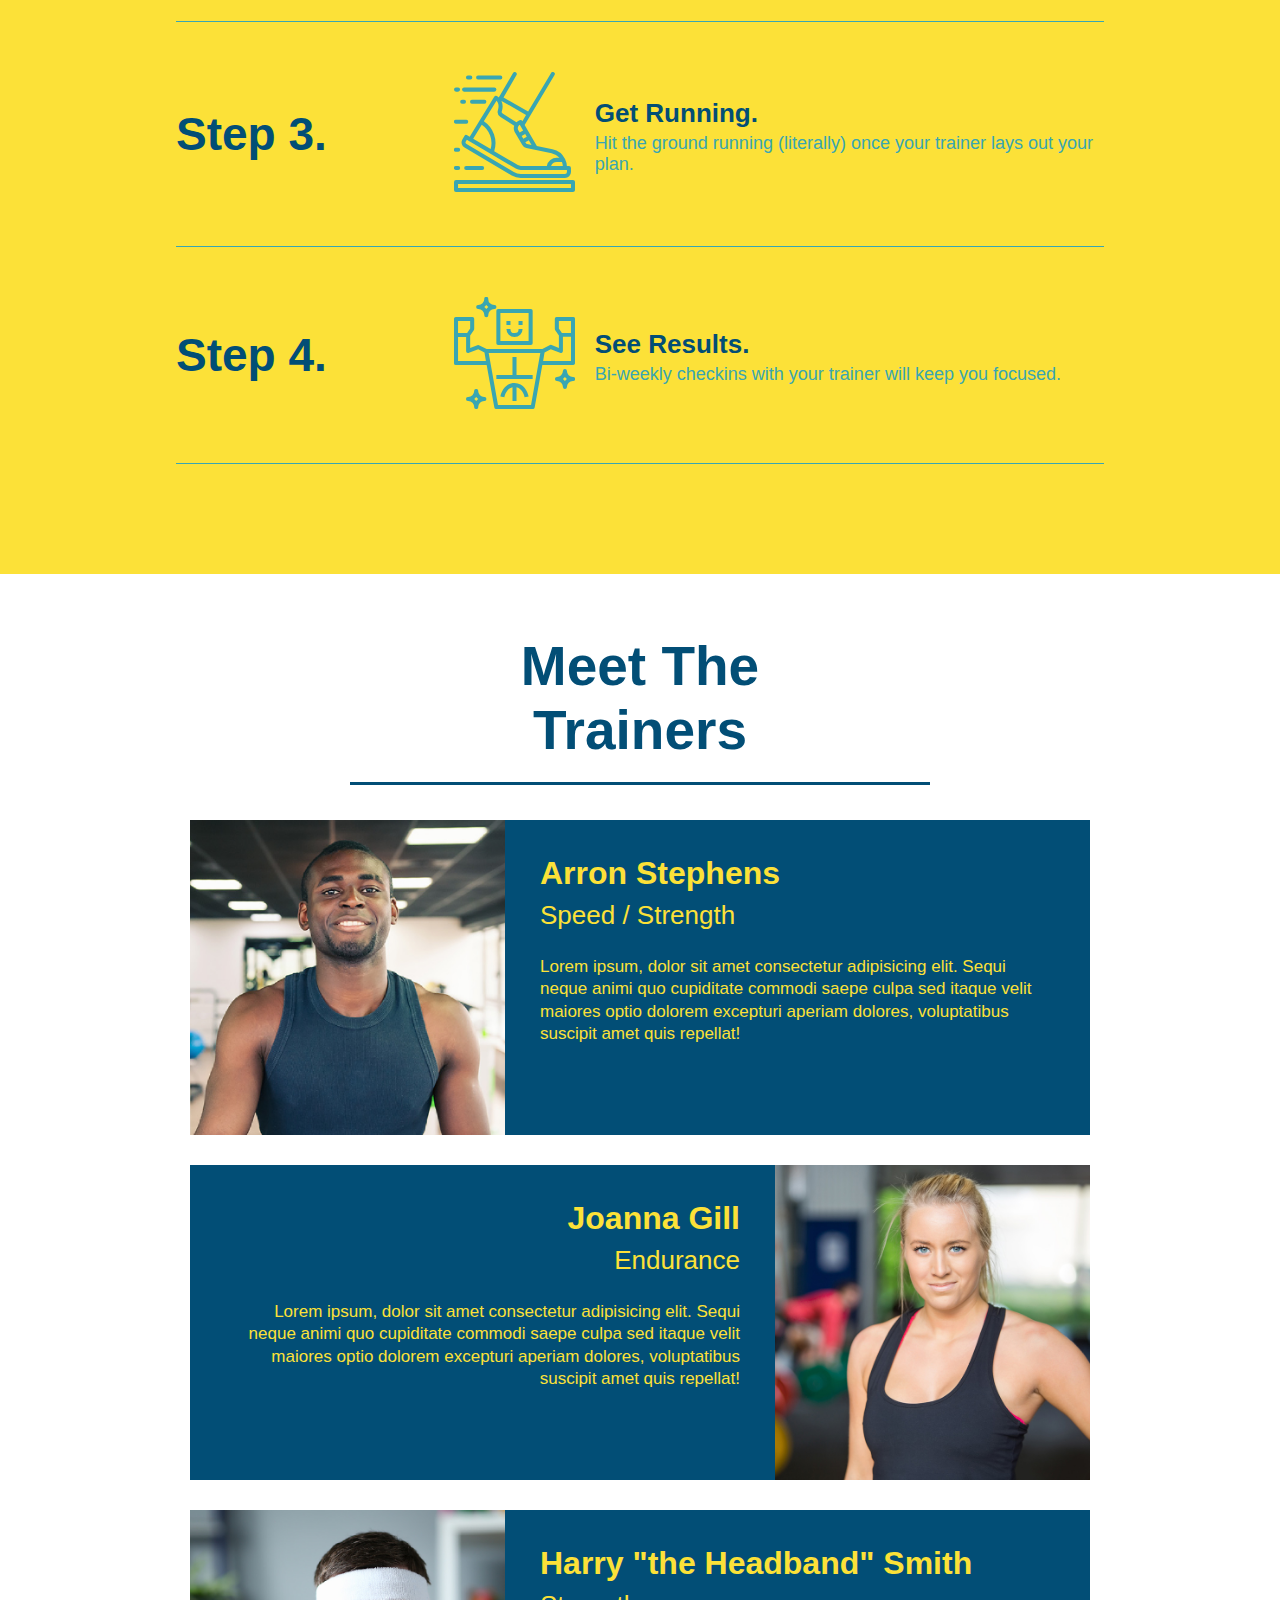
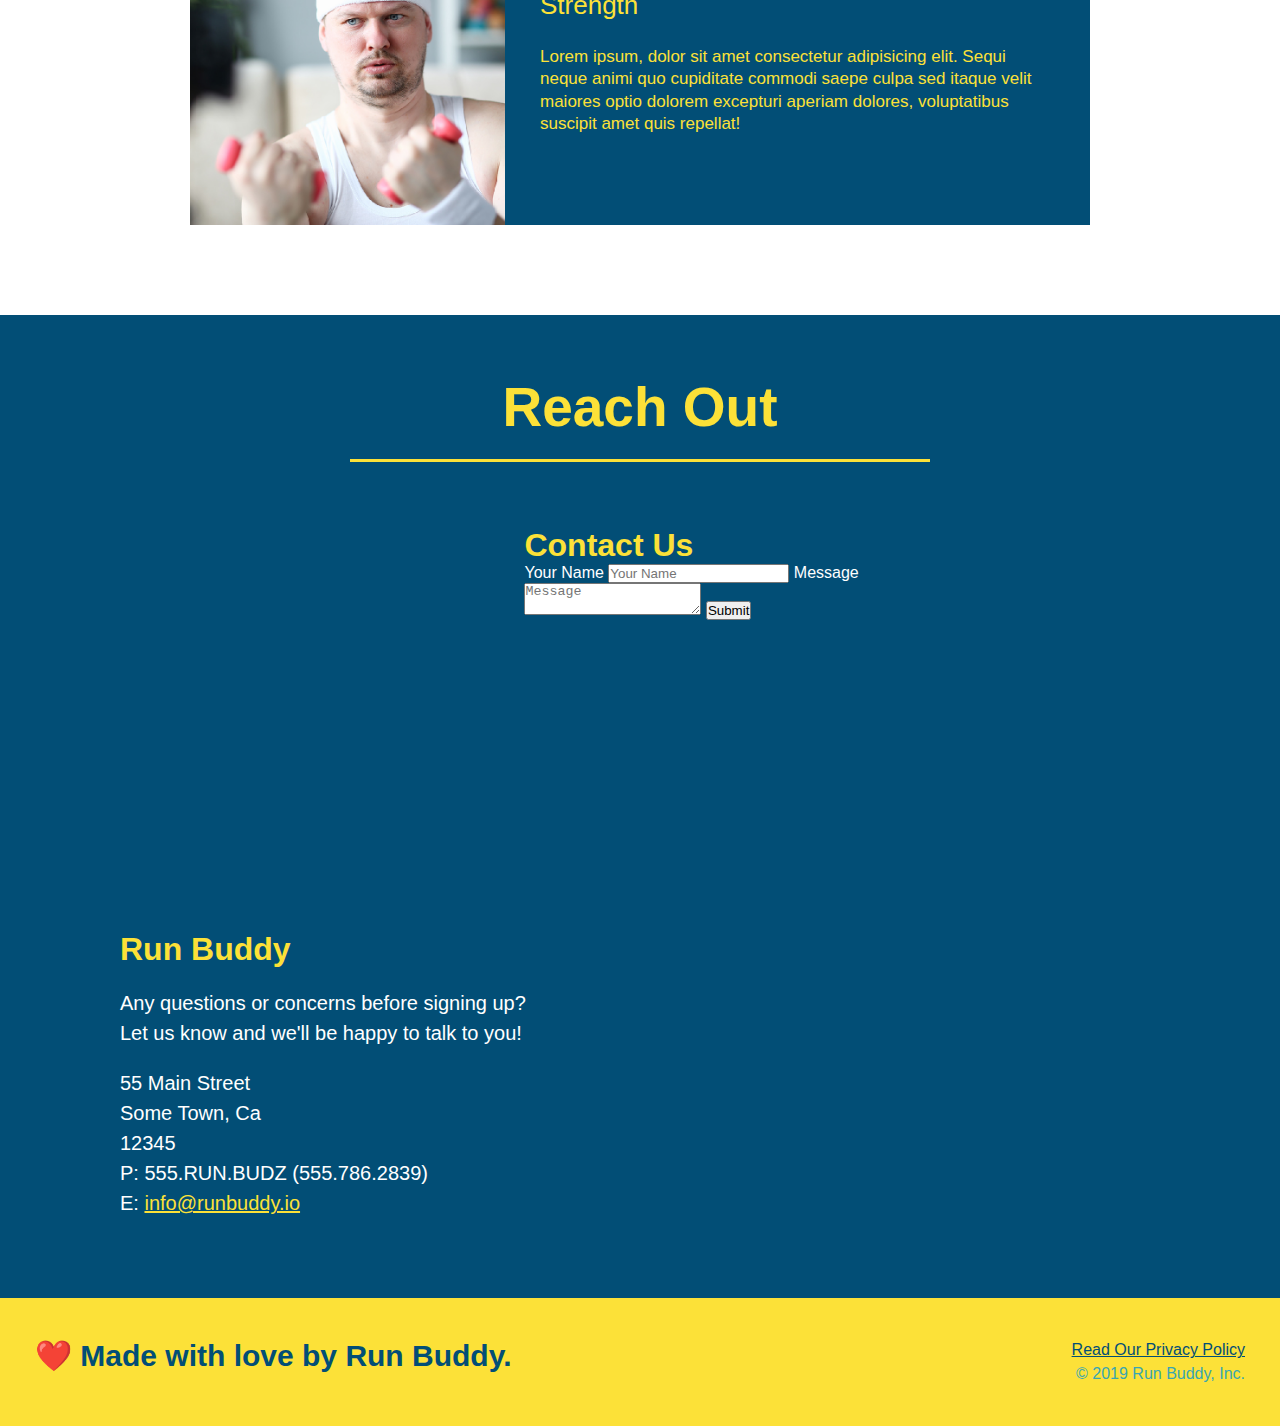
==== commit f83b110a: "add flexbox to the steps" ====
--- a/index.html
+++ b/index.html
@@ -85,29 +85,57 @@
 		<h2 class="section-title secondary-border">What You Do</h2>
 	  </div>
 
-	  <div>
-		<img src="./assets/images/step-1.svg" alt="" />
-		<h3>Step 1: <span>Fill Out the Form Above.</span></h3>
-		<p>You're already here, so why not?</p>
-	  </div>
-
-	  <div>
-		<img src="./assets/images/step-2.svg" alt="" />
-		<h3>Step 2: <span>Consult with One of Our Trainers.</span></h3>
-		<p>Are you here to build muscle, lose weight, or just feel good?</p>
-	  </div>
-
-	  <div>
-		<img src="./assets/images/step-3.svg" alt="" />
-		<h3>Step 3: <span>Get Running.</span></h3>
-		<p>Hit the ground running (literally) once your trainer lays out your plan.</p>
-	  </div>
-
-	  <div>
-		<img src="./assets/images/step-4.svg" alt="" />
-		<h3>Step 4: <span>See Results.</span></h3>
-		<p>Bi-weekly checkins with your trainer will keep you focused</p>
-	  </div>
+	<div class="step">
+	  <h3>Step 1.</h3>
+	  <div class="step-info">
+		<div class="step-img">
+		  <img src="./assets/images/step-1.svg" alt="" />
+		</div>
+		<div class="step-text">
+		  <h4>Fill Out The Form Above</h4>
+		  <p>You're already here, so why not?</p>
+		</div>
+	  </div>
+	</div>
+
+	<div class="step">
+	  <h3>Step 2.</h3>
+	  <div class="step-info">
+		<div class="step-img">
+		  <img src="./assets/images/step-2.svg" alt="" />
+		</div>
+		<div class="step-text">
+		  <h4>Consult with One of Our Trainers.</h4>
+		  <p>Are you here to build muscle, lose weight, or just feel good?</p>
+		</div>
+	  </div>
+	</div>
+
+	<div class="step">
+	  <h3>Step 3.</h3>
+	  <div class="step-info">
+		<div class="step-img">
+		  <img src="./assets/images/step-3.svg" alt="" />
+		</div>
+		<div class="step-text">
+		  <h4>Get Running.</h4>
+		  <p>Hit the ground running (literally) once your trainer lays out your plan.</p>
+		</div>
+	  </div>
+	</div>
+
+	<div class="step">
+	  <h3>Step 4.</h3>
+	  <div class="step-info">
+		<div class="step-img">
+		  <img src="./assets/images/step-4.svg" alt="" />
+		</div>
+		<div class="step-text">
+		  <h4>See Results.</h4>
+		  <p>Bi-weekly checkins with your trainer will keep you focused.</p>
+		</div>
+	  </div>
+	</div>
 	</section>
 
 	  <!-- "meet the trainers" section -->
--- a/assets/css/style.css
+++ b/assets/css/style.css
@@ -176,28 +176,52 @@
   border-color: #39a6b2;
 }
 
-.steps div {
-  margin-bottom: 80px;
-}
-
-.steps img {
-  width: 15%;
-  margin: 10px 0;
-}
-
-.steps h3 {
+.step {
+  margin: 50px auto;
+  padding-bottom: 50px;
+  width: 80%;
+  border-bottom: 1px solid #39a6b2;
+  display: flex;
+  flex-wrap: wrap;
+  align-items: center;
+  justify-content: space-between;
+}
+
+.step h3 {
   color: #024e76;
   font-size: 46px;
-  margin-top: 10px;
-}
-
-.steps p {
+  flex: 1 30%;
+}
+
+.step-info {
+  flex: 2 70%;
+  display: flex;
+  flex-wrap: wrap;
+  align-items: center;
+}
+
+.step-img {
+  flex: 1 12%;
+  margin-right: 20px;
+}
+
+.step-img img {
+  max-width: 100%;
+}
+
+.step-text {
+  flex: 12;
+}
+
+.step-text p {
   color: #39a6b2;
-  font-size: 23px;
-}
-
-.steps span {
-  font-size: 38px;
+  font-size: 18px;
+}
+
+.step-text h4 {
+    font-size: 26px;
+    line-height: 1.5;
+    color: #024e76;
 }
 
 .trainers {
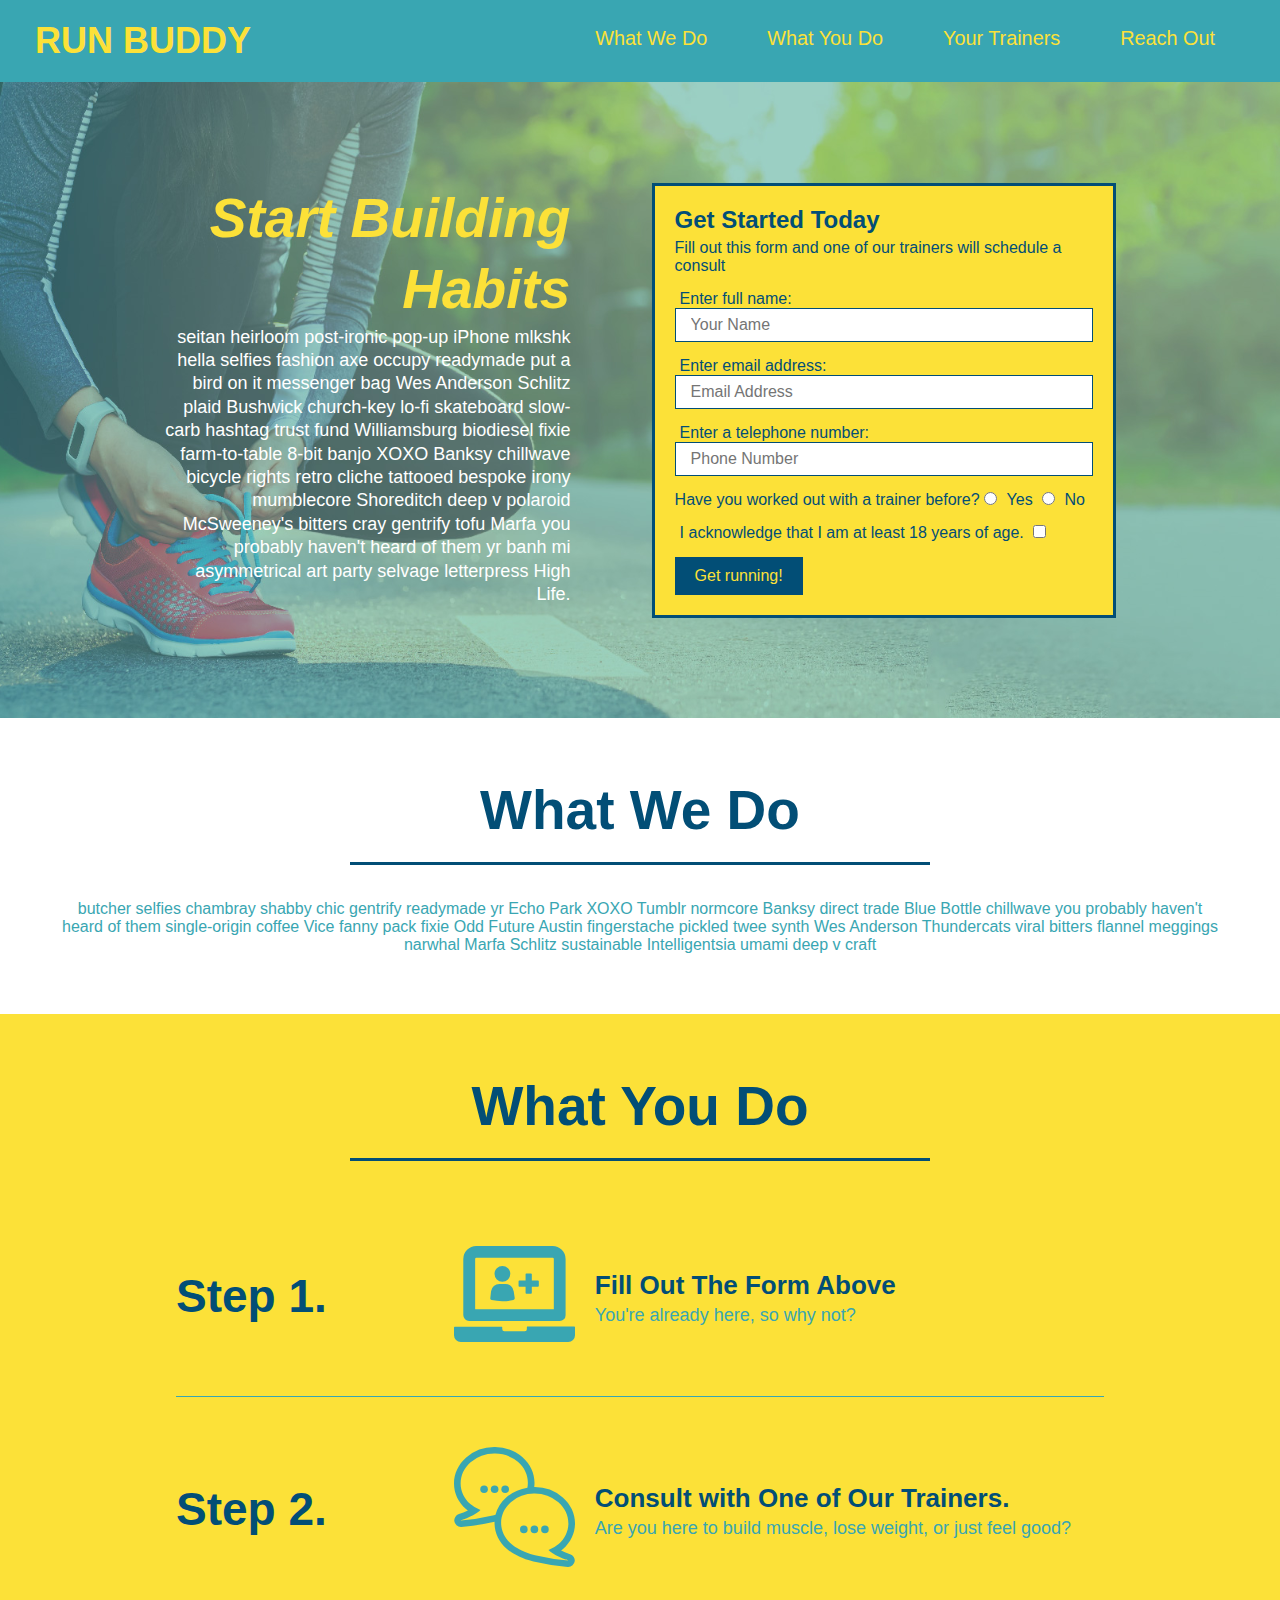
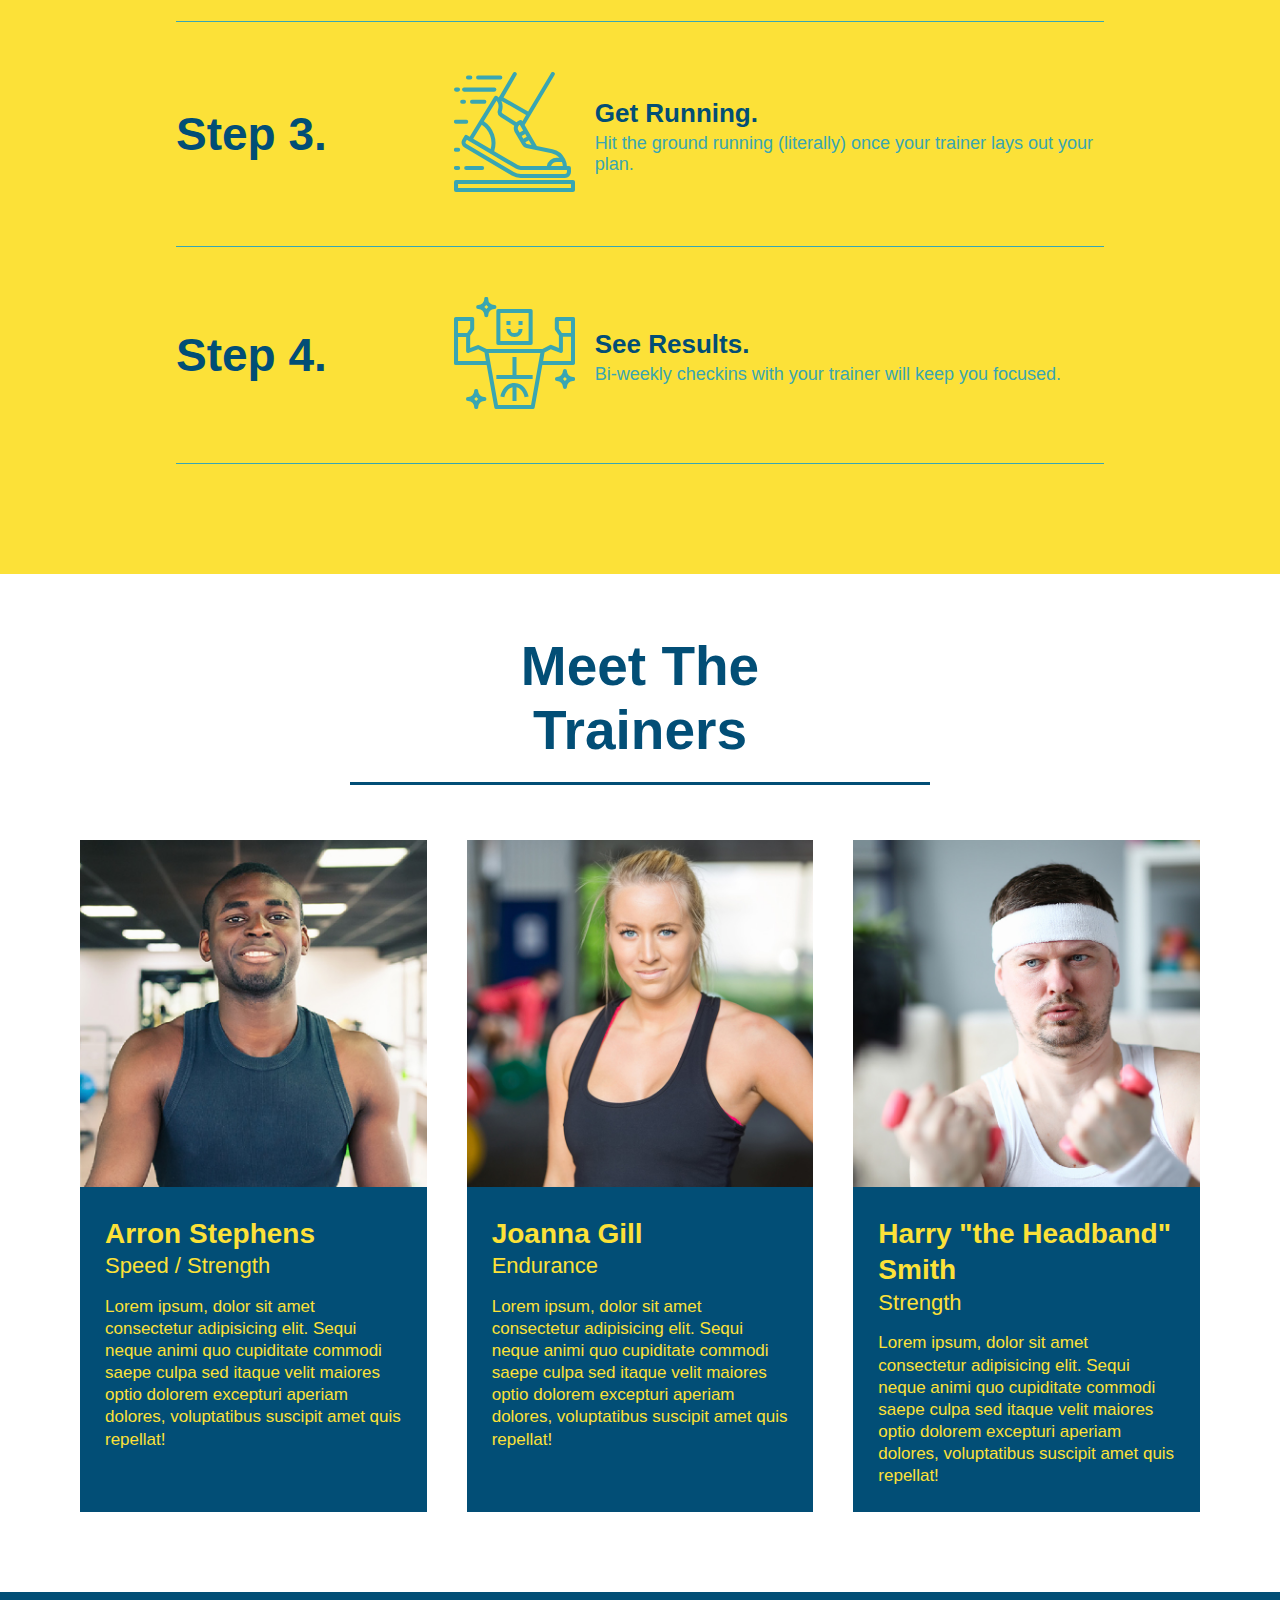
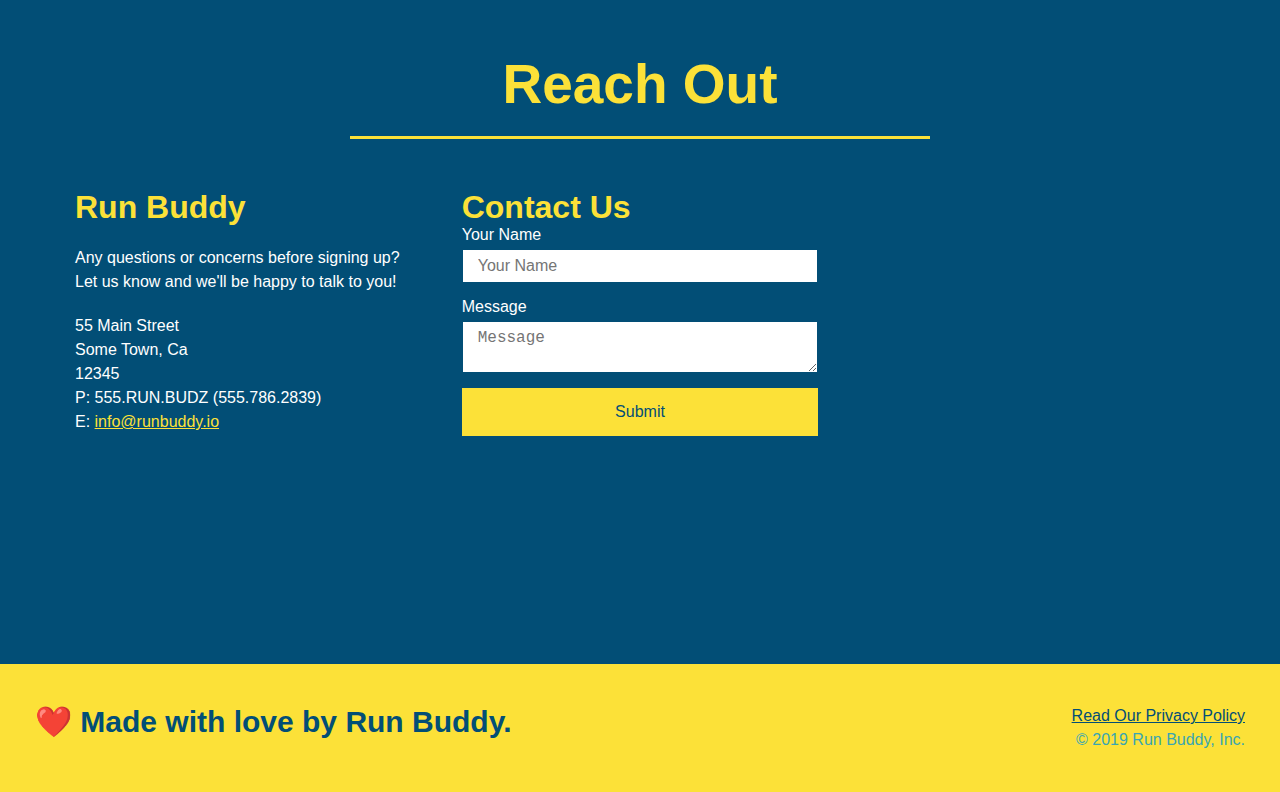
==== commit 99bddd7e: "add flexbox to the reach out" ====
--- a/index.html
+++ b/index.html
@@ -139,47 +139,49 @@
 	</section>
 
 	  <!-- "meet the trainers" section -->
-	  <section id="your-trainers" class="trainers">
+	  <section id="your-trainers">
 		<div class="flex-row">
 			<h2 class="section-title primary-border">Meet The Trainers</h2>
 		</div>
-		<article class="trainer">
-		  <img src="./assets/images/trainer-1.jpg" alt="Arron Stephens in his workout clothes, ready to pump iron" />
-		  <div class="trainer-bio text-left">
-			<h3>Arron Stephens</h3>
-			<h4>Speed / Strength</h4>
-			<p>
-			  Lorem ipsum, dolor sit amet consectetur adipisicing elit. Sequi neque animi quo cupiditate commodi saepe culpa sed
-			  itaque velit maiores optio dolorem excepturi aperiam dolores, voluptatibus suscipit amet quis repellat!
-			</p>
-		  </div>
-		</article>
-		
-		<!-- second trainer bio -->
-		<article class="trainer">
-		  <div class="trainer-bio text-right">
-			<h3>Joanna Gill</h3>
-			<h4>Endurance</h4>
-			<p>
-			  Lorem ipsum, dolor sit amet consectetur adipisicing elit. Sequi neque animi quo cupiditate commodi saepe culpa sed
-			  itaque velit maiores optio dolorem excepturi aperiam dolores, voluptatibus suscipit amet quis repellat!
-			</p>
-		  </div>
-		  <img src="./assets/images/trainer-2.jpg" alt="Joanna Gill cooling off after a workout" />
-		</article>
-
-		<!-- third trainer bio -->
-		<article class="trainer">
-		  <img src="./assets/images/trainer-3.jpg" alt="Harry Smith wearing a headband and lifting comically small pink weights" />
-		  <div class="trainer-bio text-left">
-			<h3>Harry "the Headband" Smith</h3>
-			<h4>Strength</h4>
-			<p>
-			  Lorem ipsum, dolor sit amet consectetur adipisicing elit. Sequi neque animi quo cupiditate commodi saepe culpa sed
-			  itaque velit maiores optio dolorem excepturi aperiam dolores, voluptatibus suscipit amet quis repellat!
-			</p>
-		  </div>
-		</article>
+		<div class="trainers">
+			<article class="trainer">
+			  <img src="./assets/images/trainer-1.jpg" alt="Arron Stephens in his workout clothes, ready to pump iron" />
+			  <div class="trainer-bio">
+				<h3 class="trainer-name">Arron Stephens</h3>
+				<h4 class="trainer-role">Speed / Strength</h4>
+				<p>
+				  Lorem ipsum, dolor sit amet consectetur adipisicing elit. Sequi neque animi quo cupiditate commodi saepe culpa sed
+				  itaque velit maiores optio dolorem excepturi aperiam dolores, voluptatibus suscipit amet quis repellat!
+				</p>
+			  </div>
+			</article>
+			
+			<!-- second trainer bio -->
+			<article class="trainer">
+			  <img src="./assets/images/trainer-2.jpg" alt="Joanna Gill cooling off after a workout" />
+			  <div class="trainer-bio">
+				<h3 class="trainer-name">Joanna Gill</h3>
+				<h4 class="trainer-role">Endurance</h4>
+				<p>
+				  Lorem ipsum, dolor sit amet consectetur adipisicing elit. Sequi neque animi quo cupiditate commodi saepe culpa sed
+				  itaque velit maiores optio dolorem excepturi aperiam dolores, voluptatibus suscipit amet quis repellat!
+				</p>
+			  </div>
+			</article>
+
+			<!-- third trainer bio -->
+			<article class="trainer">
+			  <img src="./assets/images/trainer-3.jpg" alt="Harry Smith wearing a headband and lifting comically small pink weights" />
+			  <div class="trainer-bio">
+				<h3 class="trainer-name">Harry "the Headband" Smith</h3>
+				<h4 class="trainer-role">Strength</h4>
+				<p>
+				  Lorem ipsum, dolor sit amet consectetur adipisicing elit. Sequi neque animi quo cupiditate commodi saepe culpa sed
+				  itaque velit maiores optio dolorem excepturi aperiam dolores, voluptatibus suscipit amet quis repellat!
+				</p>
+			  </div>
+			</article>
+		</div>
 	  </section>
 
 	  <!-- "reach out" section -->
@@ -188,26 +190,6 @@
 			<h2 class="section-title secondary-border">Reach Out</h2>
 		</div>
 		<div class="contact-info">
-			<iframe 
-				src="https://www.google.com/maps/embed?pb=!1m18!1m12!1m3!1d100702.96126481685!2d-120.50267833972578!3d37.931188772449!2m3!1f0!2f0!3f0!3m2!1i1024!2i768!4f13.1!3m3!1m2!1s0x8090c46e315aaf1b%3A0xb32d2fcd2023b726!2sMain%20St%2C%20Jamestown%2C%20CA%2095327!5e0!3m2!1sen!2sus!4v1639359069785!5m2!1sen!2sus" 
-				width="400" 
-				height="400" 
-				style="border:0;" 
-				allowfullscreen="" 
-				loading="lazy">
-			</iframe>
-			<div class="contact-form">
-			  <h3>Contact Us</h3>
-			  <form>
-				 <label for="contact-name">Your Name</label>
-				 <input type="text" id="contact-name" placeholder="Your Name" />
-
-				 <label for="contact-message">Message</label>
-				 <textarea id="contact-message" placeholder="Message"></textarea>
-
-				 <button type="submit">Submit</button>
-				</form>
-			</div>
 			<div>
 			  <h3>Run Buddy</h3>
 			  <p>
@@ -223,6 +205,26 @@
 				E: <a href="mailto:info@runbuddy.io">info@runbuddy.io</a>
 			  </address>
 			</div>
+			<div class="contact-form">
+			  <h3>Contact Us</h3>
+			  <form>
+				 <label for="contact-name">Your Name</label>
+				 <input type="text" id="contact-name" placeholder="Your Name" />
+
+				 <label for="contact-message">Message</label>
+				 <textarea id="contact-message" placeholder="Message"></textarea>
+
+				 <button type="submit">Submit</button>
+				</form>
+			</div>
+			<iframe 
+				src="https://www.google.com/maps/embed?pb=!1m18!1m12!1m3!1d100702.96126481685!2d-120.50267833972578!3d37.931188772449!2m3!1f0!2f0!3f0!3m2!1i1024!2i768!4f13.1!3m3!1m2!1s0x8090c46e315aaf1b%3A0xb32d2fcd2023b726!2sMain%20St%2C%20Jamestown%2C%20CA%2095327!5e0!3m2!1sen!2sus!4v1639359069785!5m2!1sen!2sus" 
+				width="400" 
+				height="400" 
+				style="border:0;" 
+				allowfullscreen="" 
+				loading="lazy">
+			</iframe>
 		</div>
 	  </section>
 
--- a/assets/css/style.css
+++ b/assets/css/style.css
@@ -225,25 +225,27 @@
 }
 
 .trainers {
+  width: 100%;
+  margin: 0 auto;
+  display: flex;
+  flex-wrap: wrap;
+  justify-content: space-around;
 }
 
 .trainer {
-  width: 900px;
-  margin: 0 auto 30px auto;
+  margin: 20px;
   background: #024e76;
   color: #fce138;
-  overflow: auto;
+  flex: 1;
 }
 
 .trainer img {
-  width: 35%;
-  float: left;
+  width: 100%;
 }
 
 .trainer-bio {
-  padding: 35px;
-  float: left;
-  width: 65%;
+  padding: 25px;
+  line-height: 1.3;
 }
 
 .text-left {
@@ -255,19 +257,17 @@
 }
 
 .trainer-bio h3 {
-  font-size: 32px;
-  margin-bottom: 8px;
+  font-size: 28px;
 }
 
 .trainer-bio h4 {
   font-weight: lighter;
-  font-size: 26px;
-  margin-bottom: 25px;
+  font-size: 22px;
+  margin-bottom: 15px;
 }
 
 .trainer-bio p {
   font-size: 17px;
-  line-height: 1.3;
 }
 
 .section-title {
@@ -291,17 +291,22 @@
   color: #fce138;
 }
 
+.contact-info {
+  display: flex;
+  justify-content: space-between;
+  flex-wrap: wrap;  
+}
+
+.contact-info > * {
+  flex: 1;
+  margin: 15px;
+}
+
 .contact-info iframe {
-  width: 400px;
   height: 400px;
 }
 
 .contact-info div {
-  width: 410px;
-  display: inline-block;
-  vertical-align: top;
-  text-align: left;
-  margin: 30px 0 0 60px;
   color: white;
 }
 
@@ -313,7 +318,7 @@
 .contact-info p, .contact-info address {
   margin: 20px 0;
   line-height: 1.5;
-  font-size: 20px;
+  font-size: 16px;
   font-style: normal;
 }
 
@@ -325,36 +330,53 @@
   display: flex;
 }
 
-
-
-
-
-
-
-
-
-
-
-
-
-
-
-
-
-
-
-
-
-
-
-
-
-
-
-
-
-
-
-
-
-
+.contact-form input, .contact-form textarea {
+  border: 1px solid #024e76;
+  display: block;
+  padding: 7px 15px;
+  font-size: 16px;
+  color: #024e76;
+  width: 100%;
+  margin-bottom: 15px;
+  margin-top: 5px;
+}
+
+.contact-form button {
+  width: 100%;
+  border: none;
+  background: #fce138;
+  color: #024e76;
+  text-align: center;
+  padding: 15px 0;
+  font-size: 16px;
+}
+
+
+
+
+
+
+
+
+
+
+
+
+
+
+
+
+
+
+
+
+
+
+
+
+
+
+
+
+
+
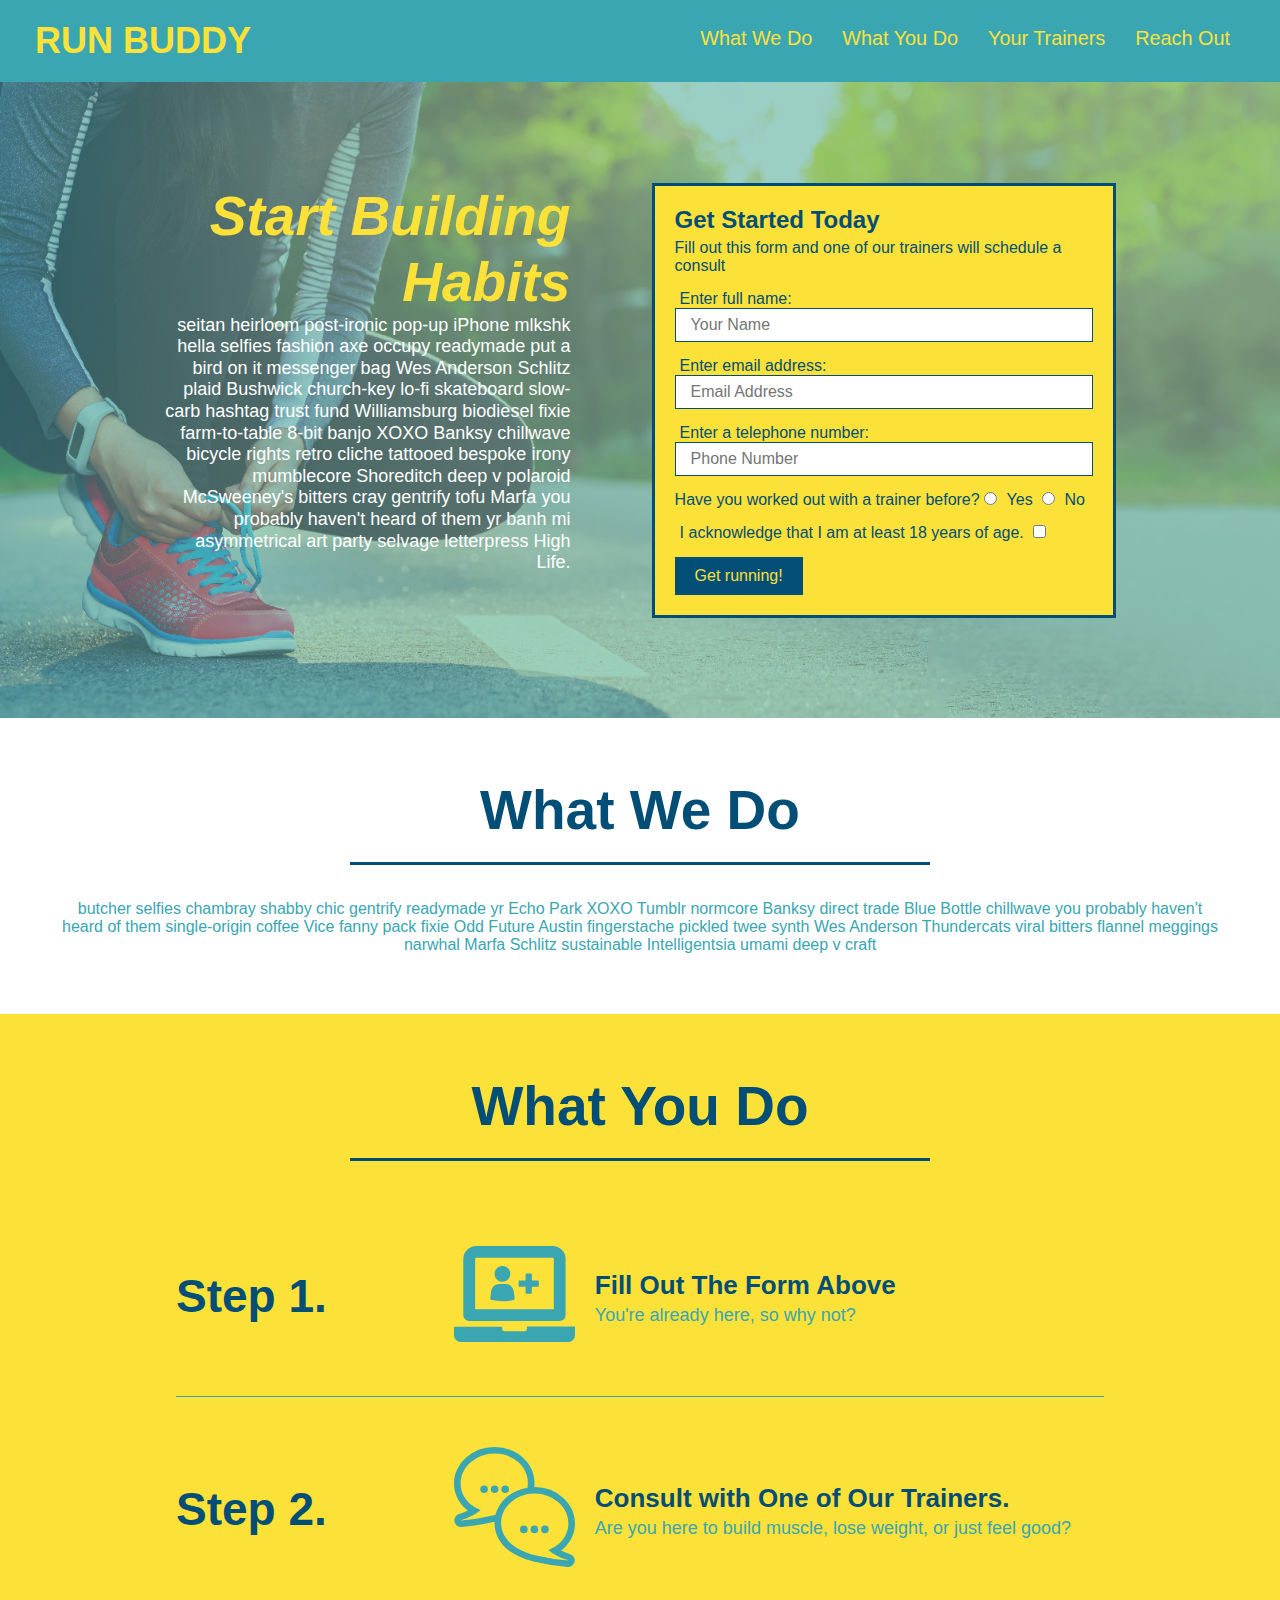
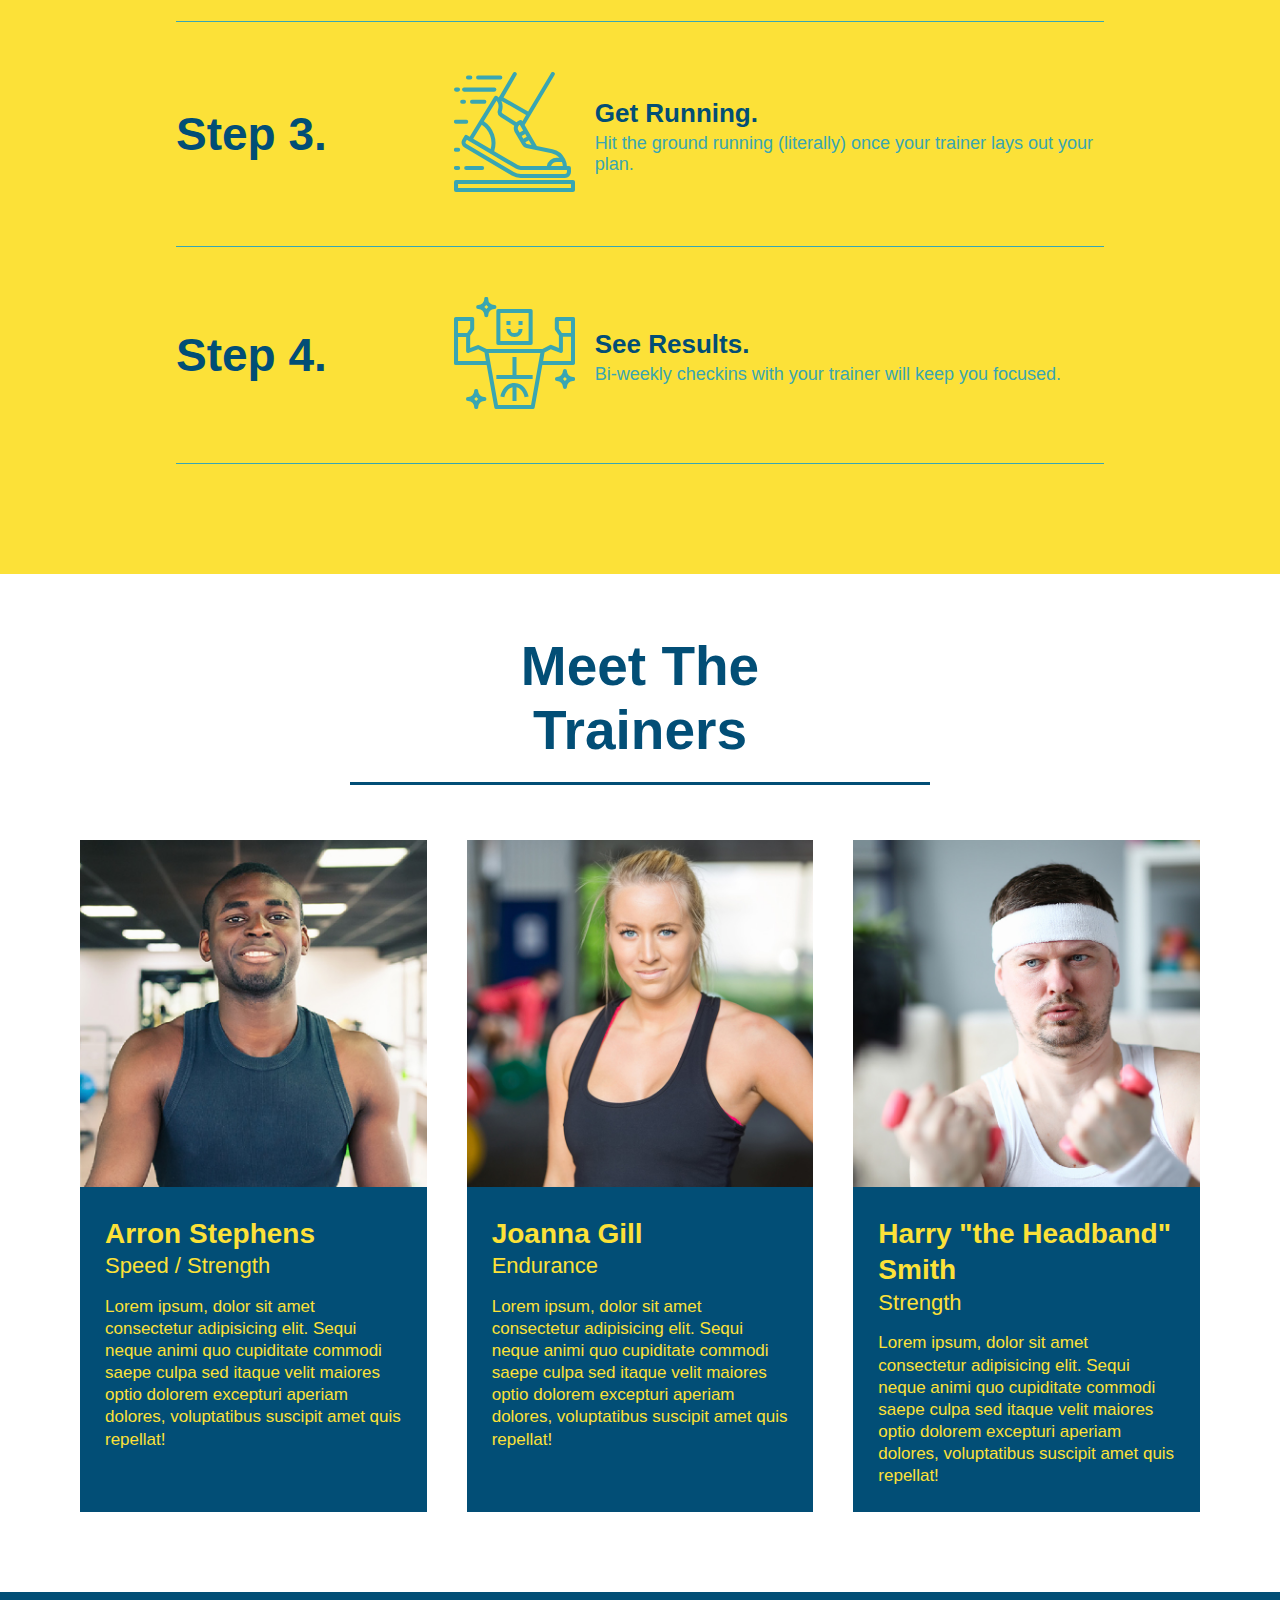
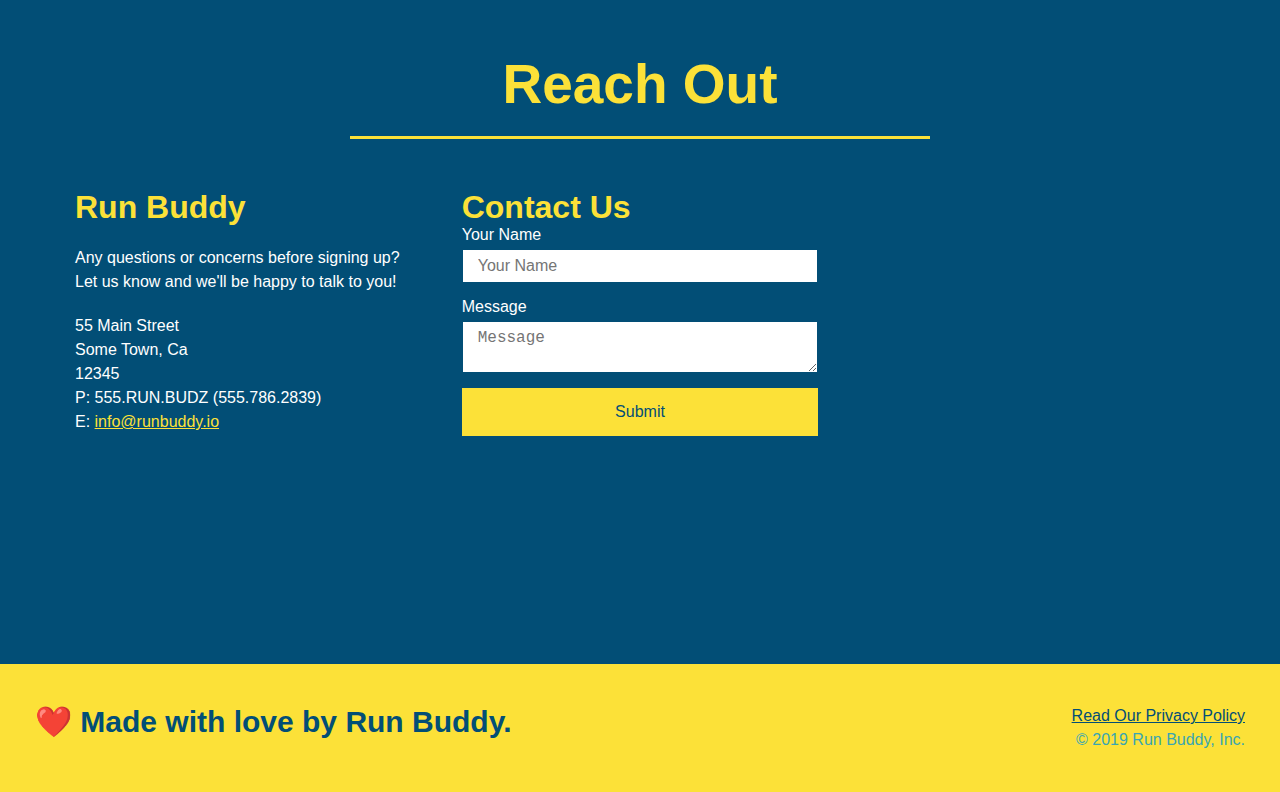
==== commit be06df17: "add media queries" ====
--- a/index.html
+++ b/index.html
@@ -3,6 +3,7 @@
 
 	<head>
 	  <meta charset="UTF-8" />
+	  <meta name="viewport" content="width=device-width, initial-scale=1.0" />
 	  <link rel="stylesheet" href="./assets/css/style.css" />
 	  <title>Run Buddy</title>
 	</head>
--- a/assets/css/style.css
+++ b/assets/css/style.css
@@ -42,7 +42,7 @@
   }
 
 header nav ul li a {
-  margin: 0 30px;
+  padding: 10px 15px;
   font-weight: lighter;
   font-size: 1.55vw;
 }
@@ -82,6 +82,7 @@
   display: flex;
   justify-content: center;
   flex-wrap: wrap;
+  align-items: flex-start;
 }
 
 .hero-cta {
@@ -90,7 +91,7 @@
     margin: 3.5%;
     color: #fff;
     font-size: 18px;
-    line-height: 1.3;
+    line-height: 1.2;
 }
 
 .hero-cta h2 {
@@ -163,7 +164,7 @@
 }
 
 .section-title {
-  font-size: 55px;
+  font-size: 48px;
   color: #024e76;
   border-bottom: 3px solid;
 }
@@ -351,32 +352,42 @@
   font-size: 16px;
 }
 
-
-
-
-
-
-
-
-
-
-
-
-
-
-
-
-
-
-
-
-
-
-
-
-
-
-
-
-
-
+/* MEDIA QUERY FOR SMALLER DESKTOP SCREENS AND SMALLER */
+@media screen and (max-width: 980px) {
+}
+
+/* MEDIA QUERY FOR TABLETS AND SMALLER */
+@media screen and (max-width: 768px) {
+}
+
+/* MEDIA QUERY FOR MOBILE PHONES AND SMALLER */
+@media screen and (max-width: 575px) {
+}
+
+
+
+
+
+
+
+
+
+
+
+
+
+
+
+
+
+
+
+
+
+
+
+
+
+
+
+
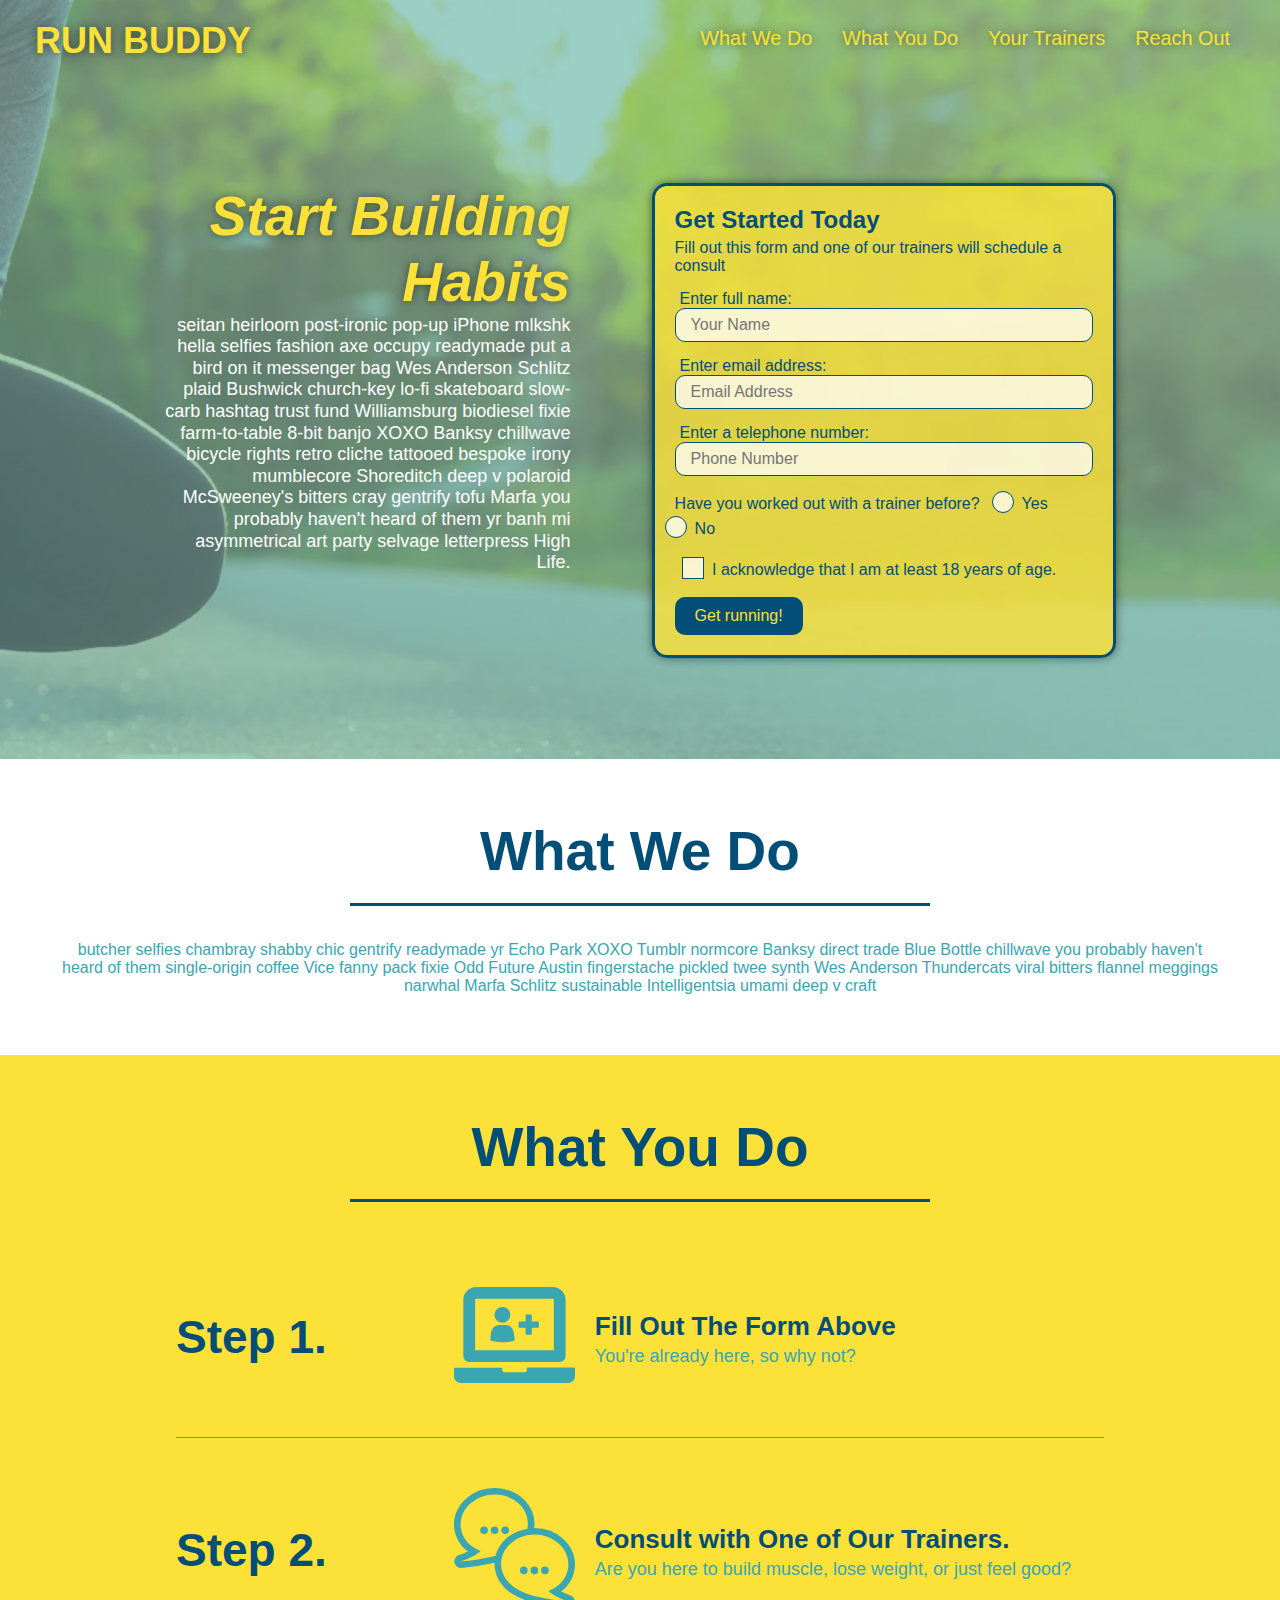
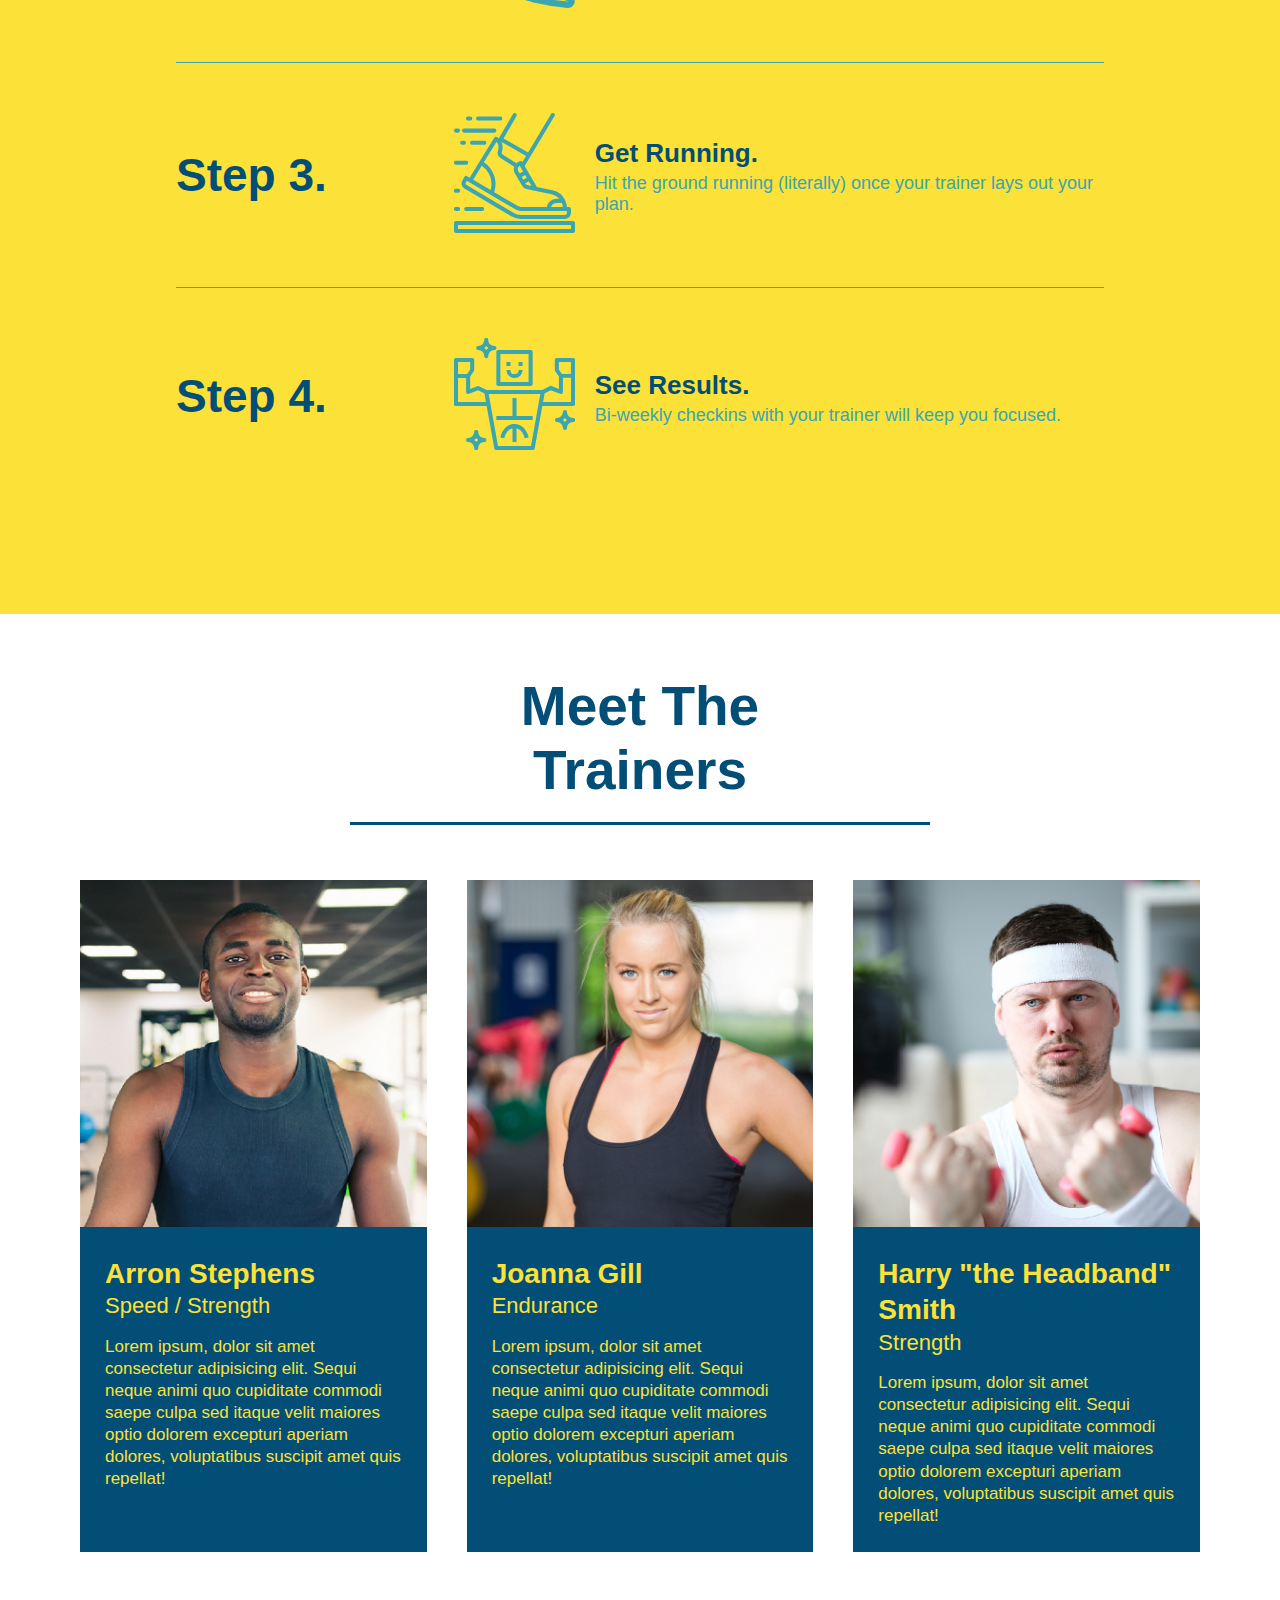
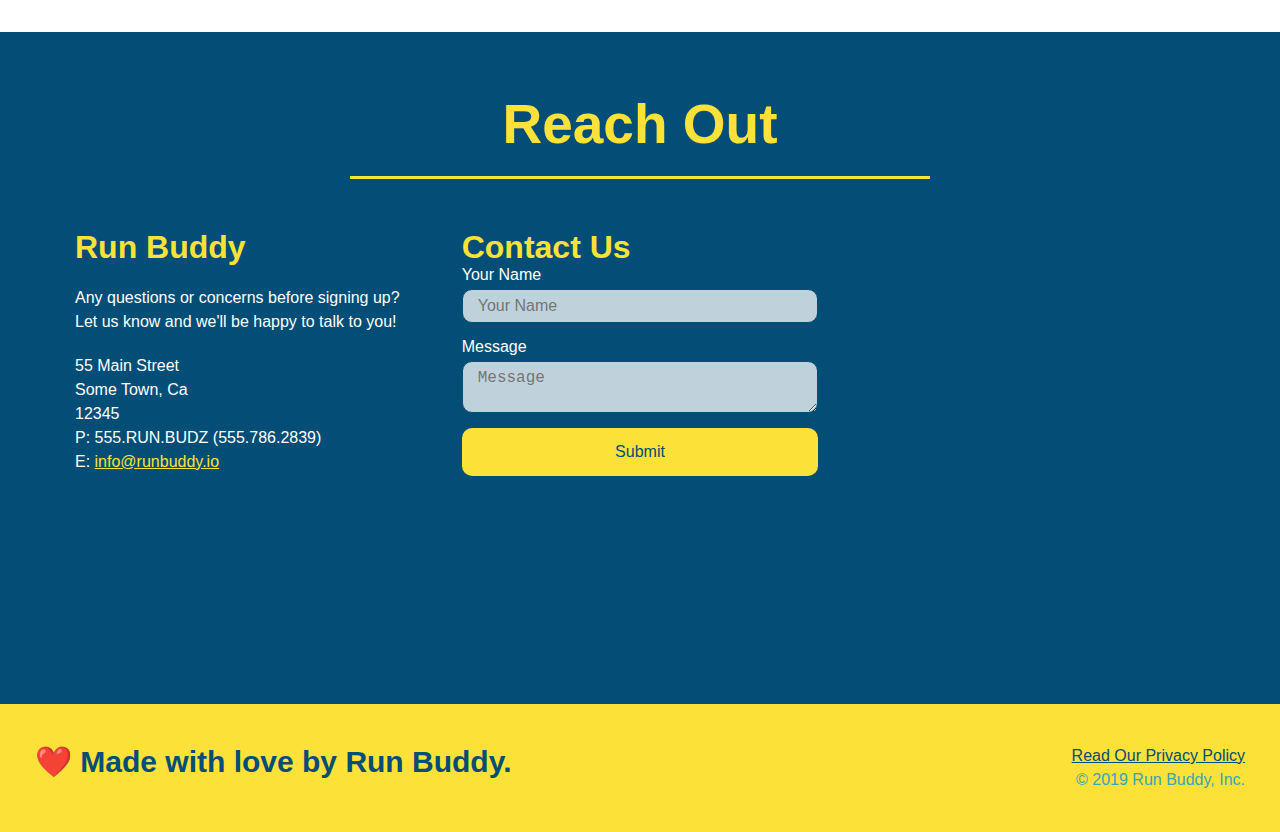
==== commit fba75de1: "radio buttons, variable colors" ====
--- a/index.html
+++ b/index.html
@@ -52,14 +52,20 @@
 					<input type="tel" placeholder="Phone Number" name="phone" id="phone" class="form-input"/>
 					<p>
 						Have you worked out with a trainer before?
-						<input type="radio" name="trainer-confirm" id="trainer-yes" />
-						<label for="trainer-yes">Yes</label>
-						<input type="radio" name="trainer-confirm" id="trainer-no" />
-						<label for="trainer-no">No</label>
-					</p>
+						<span class="radio-wrapper">
+							<input type="radio" name="trainer-confirm" id="trainer-yes" />
+							<label for="trainer-yes">Yes</label>
+						</span>
+						<span class="radio-wrapper">
+							<input type="radio" name="trainer-confirm" id="trainer-no" />
+							<label for="trainer-no">No</label>
+						</span>
+						</p>
 					<p>
-						<label for="age-confirm">I acknowledge that I am at least 18 years of age.</label>
-						<input type="checkbox" id="checkbox" name="age-confirm" />
+						<span class="checkbox-wrapper">
+							<input type="checkbox" name="age-confirm" id="checkbox" />
+							<label for="checkbox">I acknowledge that I am at least 18 years of age.</label>
+						</span>
 					</p>
 					<button type="submit">
 						Get running!
--- a/assets/css/style.css
+++ b/assets/css/style.css
@@ -1,3 +1,9 @@
+:root {
+  --primary-color: #fce138;
+  --secondary-color: #024e76;
+  --tertiary-color: #39a6b2;
+}
+
 * {
   margin: 0;
   padding: 0;
@@ -6,27 +12,37 @@
 
 body {
   font-family: Helvetica, Arial, sans-serif;
-  color: #39a6b2;
+  color: var(--tertiary-color);
 }
 
 header {
   padding: 20px 35px;
-  background-color: #39a6b2;
+  background-color: var(--tertiary-color);
   display: flex;
   justify-content: space-between;
   flex-wrap: wrap;
+  position: -webkit-sticky;
+  position: sticky;
+  top: 0;
+  background-image: url("../images/hero-bg.jpg");
+  background-size: cover;
+  background-position: center;
+  background-attachment: fixed;
+  background-position: 80%;
+  z-index: 9999;
 }
 
 header h1 {
   font-weight: bold;
   font-size: 36px;
-  color: #fce138;
+  color: var(--primary-color);
   margin: 0;
+  text-shadow: 0 0 10px rgba(0, 0, 0, 0.5);
 }
 
 header a {
 	text-decoration: none;
-  color: #fce138;
+  color: var(--primary-color);
 }
 
 header nav {
@@ -45,10 +61,18 @@
   padding: 10px 15px;
   font-weight: lighter;
   font-size: 1.55vw;
+  text-shadow: 0 0 10px rgba(0, 0, 0, 0.5);
+}
+
+header nav ul li a:hover {
+  background: var(--primary-color);
+  color: var(--secondary-color);
+  border-radius: 15px;
+  text-shadow: none;
 }
 
 footer {
-  background: #fce138;
+  background: var(--primary-color);
   width: 100%;
   padding: 40px 35px;
   display: flex;
@@ -57,7 +81,7 @@
 }
 
 footer h2 {
-  color: #024e76;
+  color: var(--secondary-color);
   font-size: 30px;
   margin: 0;
 }
@@ -68,7 +92,7 @@
 }
 
 footer a {
-  color: #024e76;
+  color: var(--secondary-color);
 }
 
 section {
@@ -79,6 +103,8 @@
   background-image: url("../images/hero-bg.jpg");
   background-size: cover;
   background-position: center;
+  background-attachment: fixed;
+  background-position: 80%;
   display: flex;
   justify-content: center;
   flex-wrap: wrap;
@@ -97,20 +123,27 @@
 .hero-cta h2 {
     font-style: italic;
     font-size: 55px;
-    color: #fce138;
+    color: var(--primary-color);
+	text-shadow: 0 0 10px rgba(0, 0, 0, 0.5);
 }
 
 .hero-form {
-  background-color: #fce138;
+  background-color: var(--primary-color);
   padding: 20px;
   width: 500px;
-  color: #024e76;
-  border: solid 3px #024e76;
-  background-color: #fce138;
+  color: var(--secondary-color);
+  border: solid 3px var(--secondary-color);
+  border-radius: 15px;
+  background-color: rgba(252, 225, 56, 0.8);
   padding: 20px;
-  color: #024e76;
+  color: var(--secondary-color);
   width: 40%;
   margin: 3.5%;
+  box-shadow: 0 0 10px rgba(0, 0, 0, 0.5);
+}
+
+.hero-form button:hover {
+  background-color: var(--tertiary-color);  
 }
 
 .hero-form h3 {
@@ -123,13 +156,20 @@
 }
 
 .form-input {
-  border: 1px solid #024e76;
+  border: 1px solid var(--secondary-color);
+  border-radius: 10px;
   display: block;
   padding: 7px 15px;
   font-size: 16px;
-  color: #024e76;
+  color: var(--secondary-color);
   width: 100%;
   margin-bottom: 15px;
+  background-color: rgba(255,255,255, 0.75);
+}
+
+.form-input:focus {
+  background-color: rgba(255,255,255, 1);
+  outline: none;
 }
 
 .hero-form label {
@@ -137,13 +177,74 @@
 }
 
 .hero-form button {
-  color: #fce138;
-  background-color: #024e76;
+  color: var(--primary-color);
+  background-color: var(--secondary-color);
   border: none;
+  border-radius: 10px;
   padding: 10px 20px;
   font-size: 16px;
 }
 
+.checkbox-wrapper input, .radio-wrapper input {
+  opacity: 0;
+}
+
+.checkbox-wrapper label, .radio-wrapper label {
+  position: relative;
+  left: 10px;
+  margin: 10px;
+  line-height: 1.6;
+}
+
+.checkbox-wrapper label::before, .radio-wrapper label::before {
+  content: "";
+  height: 20px;
+  width: 20px;
+  background: rgba(255, 255, 255, 0.75);  
+  border: 1px solid var(--secondary-color);  
+  position: absolute;
+  top: -4px;
+  left: -30px;
+}
+
+.radio-wrapper label::before {
+  border-radius: 50%;
+}
+
+.radio-wrapper label::after {
+  content: "";
+  width: 20px;
+  height: 20px;
+  border-radius: 50%;
+  background: var(--secondary-color);
+  position: absolute;
+  left: -29px;
+  top: -3px;
+  background-image: radial-gradient(circle, var(--tertiary-color), var(--secondary-color));
+}
+
+.checkbox-wrapper label::after {
+  content: "";
+  height: 6px;
+  width: 14px;
+  border-left: 2px solid var(--secondary-color);
+  border-bottom: 2px solid var(--secondary-color);
+  position: absolute;
+  left: -26px;
+  top: 1px;
+  transform: rotate(-58deg);
+}
+
+.checkbox-wrapper input + label::after, 
+.radio-wrapper input + label::after {
+  content: none;
+}
+
+.checkbox-wrapper input:checked + label::after, 
+.radio-wrapper input:checked + label::after {
+  content: "";
+}
+
 .intro {
   text-align: center;
 }
@@ -156,7 +257,7 @@
 }
 
 .steps {
-  background: #fce138;
+  background: var(--primary-color);
 }
 
 .steps h2 {
@@ -165,31 +266,34 @@
 
 .section-title {
   font-size: 48px;
-  color: #024e76;
+  color: var(--secondary-color);
   border-bottom: 3px solid;
 }
 
 .primary-border {
-  border-color: #fce138;
+  border-color: var(--primary-color);
 }
 
 .secondary-border {
-  border-color: #39a6b2;
+  border-color: var(--tertiary-color);
 }
 
 .step {
   margin: 50px auto;
   padding-bottom: 50px;
   width: 80%;
-  border-bottom: 1px solid #39a6b2;
   display: flex;
   flex-wrap: wrap;
   align-items: center;
   justify-content: space-between;
 }
 
+.step:not(:last-child) {
+  border-bottom: 1px solid var(--tertiary-color);
+}
+
 .step h3 {
-  color: #024e76;
+  color: var(--secondary-color);
   font-size: 46px;
   flex: 1 30%;
 }
@@ -215,14 +319,14 @@
 }
 
 .step-text p {
-  color: #39a6b2;
+  color: var(--tertiary-color);
   font-size: 18px;
 }
 
 .step-text h4 {
     font-size: 26px;
     line-height: 1.5;
-    color: #024e76;
+    color: var(--secondary-color);
 }
 
 .trainers {
@@ -235,8 +339,8 @@
 
 .trainer {
   margin: 20px;
-  background: #024e76;
-  color: #fce138;
+  background: var(--secondary-color);
+  color: var(--primary-color);
   flex: 1;
 }
 
@@ -277,7 +381,7 @@
   padding: 0 100px 20px 100px;
   border-bottom: 3px solid;
   margin-bottom: 35px;
-  color: #024e76;
+  color: var(--secondary-color);
   padding-bottom: 20px;
   text-align: center;
   margin: 0 auto 35px auto;
@@ -285,11 +389,11 @@
 }
 
 .contact {
-  background: #024e76;
+  background: var(--secondary-color);
 }
 
 .contact h2 {
-  color: #fce138;
+  color: var(--primary-color);
 }
 
 .contact-info {
@@ -312,7 +416,7 @@
 }
 
 .contact-info h3 {
-  color: #fce138;
+  color: var(--primary-color);
   font-size: 32px;
 }
 
@@ -324,7 +428,7 @@
 }
 
 .contact-info a {
-  color: #fce138;
+  color: var(--primary-color);
 }
 
 .flex-row {
@@ -332,62 +436,173 @@
 }
 
 .contact-form input, .contact-form textarea {
-  border: 1px solid #024e76;
+  border: 1px solid var(--secondary-color);
+  border-radius: 10px;
   display: block;
   padding: 7px 15px;
   font-size: 16px;
-  color: #024e76;
+  color: var(--secondary-color);
   width: 100%;
   margin-bottom: 15px;
   margin-top: 5px;
+  background-color: rgba(255,255,255, 0.75);
+}
+
+.contact-form input:focus, .contact-form textarea:focus {
+  background-color: rgba(255,255,255, 1);
+  outline: none;
 }
 
 .contact-form button {
   width: 100%;
   border: none;
-  background: #fce138;
-  color: #024e76;
+  border-radius: 10px;
+  background: var(--primary-color);
+  color: var(--secondary-color);
   text-align: center;
   padding: 15px 0;
   font-size: 16px;
 }
 
+.contact-form button:hover {
+  color: var(--primary-color);
+  background: var(--tertiary-color);
+}
+
 /* MEDIA QUERY FOR SMALLER DESKTOP SCREENS AND SMALLER */
 @media screen and (max-width: 980px) {
+	header {
+		padding-bottom: 0;
+		justify-content:center;
+		position: relative;
+	}
+	
+	header h1 {
+		width: 100%;
+		text-align: center;
+	}
+	
+	header nav ul {
+		margin-top: 20px;
+		width: 100%;
+		justify-content: center;
+	}
+	
+	header nav ul li a {
+		font-size: 20px;
+	}
+	
+	footer h2, footer div {
+		text-align: center;
+		width: 100%;
+	}
+	
+	.hero-cta, .hero-form {
+		width: 100%;
+	}
+	
+	.hero-cta {
+		text-align: center;
+	}
+	
+	.section-title {
+		width: 80%;
+	}
+
+	.trainer {
+		flex: 0 70%;
+	}
+
+	.contact-info iframe{
+		flex: 1 100%;
+	}
 }
 
 /* MEDIA QUERY FOR TABLETS AND SMALLER */
 @media screen and (max-width: 768px) {
+  section {
+    padding: 30px 15px;
+  }
+
+  .step h3 {
+    flex: 1 100%;
+    text-align: center;
+  }
+
+  .step-info {
+    flex: 2 100%;
+    text-align: center;
+    justify-content: center;
+  }
+
+  .step-img {
+    flex: 0 32%;
+    margin-right: 0;
+    margin-top: 15px;
+    margin-bottom: 15px;
+  }
+
+  .step-text {
+    flex: 100%;  
+  }
 }
 
 /* MEDIA QUERY FOR MOBILE PHONES AND SMALLER */
 @media screen and (max-width: 575px) {
-}
-
-
-
-
-
-
-
-
-
-
-
-
-
-
-
-
-
-
-
-
-
-
-
-
-
-
-
-
+  .hero-form button {
+    width: 100%;
+  }
+
+  .section-title {
+    width: 95%;
+  }
+
+  .intro p {
+    width: 100%;
+  }
+
+  .trainer {
+    flex: 0 100%;
+  }
+
+  .contact-info {
+    text-align: center;
+  }
+
+  .contact-info > * {
+    flex: 0 100%;
+  }
+  
+  .contact-form {
+	order: 3;
+  }
+
+}
+
+
+
+
+
+
+
+
+
+
+
+
+
+
+
+
+
+
+
+
+
+
+
+
+
+
+
+
